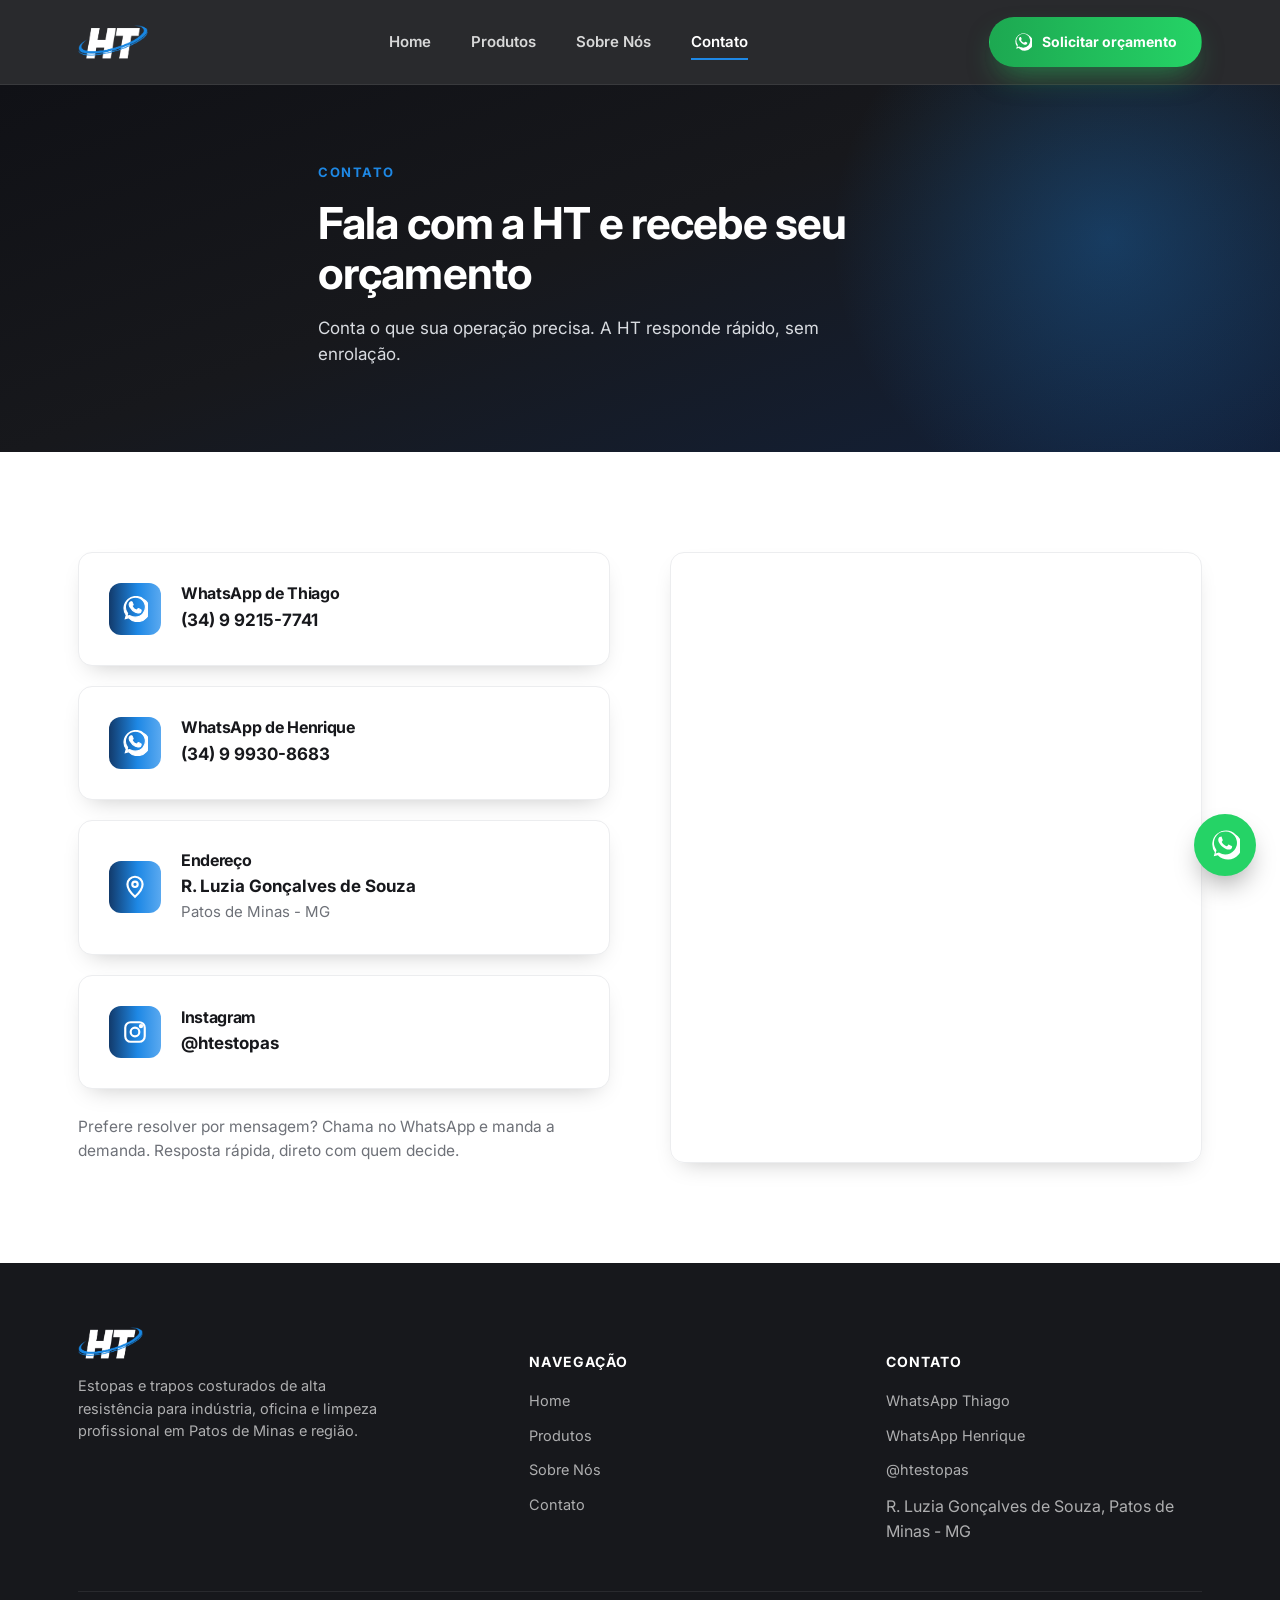
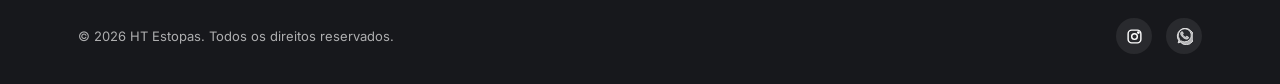
==== contato.html @ 219ec9e8 "Site inicial da HT Estopas Site institucional completo (Home, Produtos, Sobre Nos, Contato) com iden" ====
<!DOCTYPE html>
<html lang="pt-BR">
<head>
<meta charset="UTF-8">
<meta name="viewport" content="width=device-width, initial-scale=1.0">
<title>Contato | HT Estopas</title>
<meta name="description" content="Fala com a HT e recebe seu orçamento. WhatsApp direto com Thiago e Henrique, endereço em Patos de Minas e Instagram @htestopas.">
<link rel="icon" type="image/svg+xml" href="assets/img/logo.svg">
<link rel="preconnect" href="https://fonts.googleapis.com">
<link href="https://fonts.googleapis.com/css2?family=Inter:wght@400;500;600;700;800;900&display=swap" rel="stylesheet">
<link rel="stylesheet" href="assets/css/style.css">
</head>
<body>

<header class="site-header">
  <div class="container inner">
    <a href="index.html" class="brand"><img src="assets/img/logo-light.svg" alt="HT Estopas"></a>
    <nav class="nav-desktop">
      <a href="index.html">Home</a>
      <a href="produtos.html">Produtos</a>
      <a href="sobre.html">Sobre Nós</a>
      <a href="contato.html" class="active">Contato</a>
    </nav>
    <div class="header-actions">
      <a class="btn btn-primary" href="https://wa.me/5534992157741?text=Ol%C3%A1!%20Quero%20pedir%20um%20or%C3%A7amento." target="_blank" rel="noopener">
        <svg viewBox="0 0 24 24" fill="currentColor"><path d="M20.5 3.5A11 11 0 0 0 3.9 17.8L3 21l3.3-.9A11 11 0 1 0 20.5 3.5Zm-8.4 16a9.1 9.1 0 0 1-4.6-1.3l-.3-.2-2.7.7.7-2.6-.2-.3a9.2 9.2 0 1 1 7.1 3.7Zm5-6.9c-.3-.1-1.6-.8-1.8-.9s-.4-.1-.6.1-.7.9-.9 1-.3.2-.6.1a7.4 7.4 0 0 1-2.2-1.3 8.1 8.1 0 0 1-1.5-1.9c-.2-.3 0-.5.1-.6l.4-.5.2-.4a.5.5 0 0 0 0-.5c-.1-.1-.6-1.5-.8-2s-.4-.4-.6-.4h-.5a1 1 0 0 0-.7.3 3 3 0 0 0-1 2.3c0 1.3 1 2.6 1.1 2.8s2 3 4.7 4.2a15 15 0 0 0 1.6.6 3.8 3.8 0 0 0 1.7.1c.5-.1 1.6-.6 1.8-1.3s.2-1.2.2-1.3-.2-.2-.5-.3Z"/></svg>
        Solicitar orçamento
      </a>
      <button class="nav-toggle" aria-label="Abrir menu">
        <svg viewBox="0 0 24 24" fill="none" stroke="currentColor" stroke-width="2"><path d="M3 6h18M3 12h18M3 18h18"/></svg>
      </button>
    </div>
  </div>
  <nav class="nav-mobile">
    <a href="index.html">Home</a>
    <a href="produtos.html">Produtos</a>
    <a href="sobre.html">Sobre Nós</a>
    <a href="contato.html">Contato</a>
    <a class="btn btn-primary" href="https://wa.me/5534992157741" target="_blank" rel="noopener">Falar no WhatsApp</a>
  </nav>
</header>

<section class="page-hero">
  <div class="container inner">
    <span class="eyebrow">Contato</span>
    <h1>Fala com a HT e recebe seu orçamento</h1>
    <p>Conta o que sua operação precisa. A HT responde rápido, sem enrolação.</p>
  </div>
</section>

<section class="reveal">
  <div class="container contact-grid">
    <div>
      <a class="contact-card link" href="https://wa.me/5534992157741?text=Ol%C3%A1!%20Quero%20falar%20com%20o%20Thiago." target="_blank" rel="noopener">
        <div class="icon"><svg viewBox="0 0 24 24" fill="currentColor"><path d="M20.5 3.5A11 11 0 0 0 3.9 17.8L3 21l3.3-.9A11 11 0 1 0 20.5 3.5Zm-8.4 16a9.1 9.1 0 0 1-4.6-1.3l-.3-.2-2.7.7.7-2.6-.2-.3a9.2 9.2 0 1 1 7.1 3.7Zm5-6.9c-.3-.1-1.6-.8-1.8-.9s-.4-.1-.6.1-.7.9-.9 1-.3.2-.6.1a7.4 7.4 0 0 1-2.2-1.3 8.1 8.1 0 0 1-1.5-1.9c-.2-.3 0-.5.1-.6l.4-.5.2-.4a.5.5 0 0 0 0-.5c-.1-.1-.6-1.5-.8-2s-.4-.4-.6-.4h-.5a1 1 0 0 0-.7.3 3 3 0 0 0-1 2.3c0 1.3 1 2.6 1.1 2.8s2 3 4.7 4.2a15 15 0 0 0 1.6.6 3.8 3.8 0 0 0 1.7.1c.5-.1 1.6-.6 1.8-1.3s.2-1.2.2-1.3-.2-.2-.5-.3Z" fill="#fff"/></svg></div>
        <div>
          <h4>WhatsApp de Thiago</h4>
          <strong>(34) 9 9215-7741</strong>
        </div>
      </a>
      <a class="contact-card link" href="https://wa.me/5534999308683?text=Ol%C3%A1!%20Quero%20falar%20com%20o%20Henrique." target="_blank" rel="noopener">
        <div class="icon"><svg viewBox="0 0 24 24" fill="currentColor"><path d="M20.5 3.5A11 11 0 0 0 3.9 17.8L3 21l3.3-.9A11 11 0 1 0 20.5 3.5Zm-8.4 16a9.1 9.1 0 0 1-4.6-1.3l-.3-.2-2.7.7.7-2.6-.2-.3a9.2 9.2 0 1 1 7.1 3.7Zm5-6.9c-.3-.1-1.6-.8-1.8-.9s-.4-.1-.6.1-.7.9-.9 1-.3.2-.6.1a7.4 7.4 0 0 1-2.2-1.3 8.1 8.1 0 0 1-1.5-1.9c-.2-.3 0-.5.1-.6l.4-.5.2-.4a.5.5 0 0 0 0-.5c-.1-.1-.6-1.5-.8-2s-.4-.4-.6-.4h-.5a1 1 0 0 0-.7.3 3 3 0 0 0-1 2.3c0 1.3 1 2.6 1.1 2.8s2 3 4.7 4.2a15 15 0 0 0 1.6.6 3.8 3.8 0 0 0 1.7.1c.5-.1 1.6-.6 1.8-1.3s.2-1.2.2-1.3-.2-.2-.5-.3Z" fill="#fff"/></svg></div>
        <div>
          <h4>WhatsApp de Henrique</h4>
          <strong>(34) 9 9930-8683</strong>
        </div>
      </a>
      <div class="contact-card">
        <div class="icon"><svg viewBox="0 0 24 24" fill="none" stroke="currentColor" stroke-width="2"><path d="M12 21s-7-6.3-7-11.5A7 7 0 0 1 19 9.5C19 14.7 12 21 12 21Z"/><circle cx="12" cy="9.5" r="2.5"/></svg></div>
        <div>
          <h4>Endereço</h4>
          <strong>R. Luzia Gonçalves de Souza</strong>
          <span>Patos de Minas - MG</span>
        </div>
      </div>
      <a class="contact-card link" href="https://instagram.com/htestopas" target="_blank" rel="noopener">
        <div class="icon"><svg viewBox="0 0 24 24" fill="none" stroke="currentColor" stroke-width="2"><rect x="3" y="3" width="18" height="18" rx="5"/><circle cx="12" cy="12" r="4"/><circle cx="17.5" cy="6.5" r="1"/></svg></div>
        <div>
          <h4>Instagram</h4>
          <strong>@htestopas</strong>
        </div>
      </a>

      <p style="margin-top:26px;color:var(--chumbo);font-size:15.5px;">Prefere resolver por mensagem? Chama no WhatsApp e manda a demanda. Resposta rápida, direto com quem decide.</p>
    </div>

    <div class="map-wrap">
      <iframe
        src="https://www.google.com/maps?q=R.+Luzia+Gon%C3%A7alves+de+Souza,+Patos+de+Minas+-+MG&output=embed"
        loading="lazy"
        referrerpolicy="no-referrer-when-downgrade"
        title="Localização HT Estopas"></iframe>
    </div>
  </div>
</section>

<footer class="site-footer">
  <div class="container">
    <div class="footer-top">
      <div class="footer-brand">
        <img src="assets/img/logo-light.svg" alt="HT Estopas">
        <p>Estopas e trapos costurados de alta resistência para indústria, oficina e limpeza profissional em Patos de Minas e região.</p>
      </div>
      <div class="footer-col">
        <h5>Navegação</h5>
        <a href="index.html">Home</a>
        <a href="produtos.html">Produtos</a>
        <a href="sobre.html">Sobre Nós</a>
        <a href="contato.html">Contato</a>
      </div>
      <div class="footer-col">
        <h5>Contato</h5>
        <a href="https://wa.me/5534992157741" target="_blank" rel="noopener">WhatsApp Thiago</a>
        <a href="https://wa.me/5534999308683" target="_blank" rel="noopener">WhatsApp Henrique</a>
        <a href="https://instagram.com/htestopas" target="_blank" rel="noopener">@htestopas</a>
        <span>R. Luzia Gonçalves de Souza, Patos de Minas - MG</span>
      </div>
    </div>
    <div class="footer-bottom">
      <span>&copy; <span id="year"></span> HT Estopas. Todos os direitos reservados.</span>
      <div class="footer-social">
        <a href="https://instagram.com/htestopas" target="_blank" rel="noopener" aria-label="Instagram">
          <svg viewBox="0 0 24 24" fill="none" stroke="currentColor" stroke-width="2"><rect x="3" y="3" width="18" height="18" rx="5"/><circle cx="12" cy="12" r="4"/><circle cx="17.5" cy="6.5" r="1"/></svg>
        </a>
        <a href="https://wa.me/5534992157741" target="_blank" rel="noopener" aria-label="WhatsApp">
          <svg viewBox="0 0 24 24" fill="currentColor"><path d="M20.5 3.5A11 11 0 0 0 3.9 17.8L3 21l3.3-.9A11 11 0 1 0 20.5 3.5Zm-8.4 16a9.1 9.1 0 0 1-4.6-1.3l-.3-.2-2.7.7.7-2.6-.2-.3a9.2 9.2 0 1 1 7.1 3.7Zm5-6.9c-.3-.1-1.6-.8-1.8-.9s-.4-.1-.6.1-.7.9-.9 1-.3.2-.6.1a7.4 7.4 0 0 1-2.2-1.3 8.1 8.1 0 0 1-1.5-1.9c-.2-.3 0-.5.1-.6l.4-.5.2-.4a.5.5 0 0 0 0-.5c-.1-.1-.6-1.5-.8-2s-.4-.4-.6-.4h-.5a1 1 0 0 0-.7.3 3 3 0 0 0-1 2.3c0 1.3 1 2.6 1.1 2.8s2 3 4.7 4.2a15 15 0 0 0 1.6.6 3.8 3.8 0 0 0 1.7.1c.5-.1 1.6-.6 1.8-1.3s.2-1.2.2-1.3-.2-.2-.5-.3Z"/></svg>
        </a>
      </div>
    </div>
  </div>
</footer>

<a class="wa-float" href="https://wa.me/5534992157741?text=Ol%C3%A1!%20Quero%20solicitar%20um%20or%C3%A7amento." target="_blank" rel="noopener" aria-label="Falar no WhatsApp">
  <svg viewBox="0 0 24 24"><path d="M20.5 3.5A11 11 0 0 0 3.9 17.8L3 21l3.3-.9A11 11 0 1 0 20.5 3.5Zm-8.4 16a9.1 9.1 0 0 1-4.6-1.3l-.3-.2-2.7.7.7-2.6-.2-.3a9.2 9.2 0 1 1 7.1 3.7Zm5-6.9c-.3-.1-1.6-.8-1.8-.9s-.4-.1-.6.1-.7.9-.9 1-.3.2-.6.1a7.4 7.4 0 0 1-2.2-1.3 8.1 8.1 0 0 1-1.5-1.9c-.2-.3 0-.5.1-.6l.4-.5.2-.4a.5.5 0 0 0 0-.5c-.1-.1-.6-1.5-.8-2s-.4-.4-.6-.4h-.5a1 1 0 0 0-.7.3 3 3 0 0 0-1 2.3c0 1.3 1 2.6 1.1 2.8s2 3 4.7 4.2a15 15 0 0 0 1.6.6 3.8 3.8 0 0 0 1.7.1c.5-.1 1.6-.6 1.8-1.3s.2-1.2.2-1.3-.2-.2-.5-.3Z"/></svg>
</a>

<script src="assets/js/main.js"></script>
<script>document.getElementById("year").textContent = new Date().getFullYear();</script>
</body>
</html>
---- assets/css/style.css ----
/* ===== HT Estopas: Design System ===== */
:root {
  --azul-ht: #1E88E5;
  --azul-profundo: #123A6B;
  --azul-claro: #5AA9F0;
  --grafite: #17181C;
  --grafite-2: #1F2127;
  --grafite-3: #2A2D35;
  --chumbo: #6E7178;
  --gelo: #D9DCE1;
  --branco: #FFFFFF;

  --gradient-swoosh: linear-gradient(90deg, var(--azul-profundo) 0%, var(--azul-ht) 55%, var(--azul-claro) 100%);
  --gradient-dark: linear-gradient(160deg, #101116 0%, #17181C 45%, #12213b 100%);

  --font: "Inter", "Segoe UI", Arial, Helvetica, sans-serif;

  --container: 1180px;
  --radius: 14px;
  --shadow-lg: 0 30px 60px -20px rgba(0,0,0,.45);
  --shadow-sm: 0 10px 24px -12px rgba(0,0,0,.25);
}

* { box-sizing: border-box; }

/* Evita que colunas de grid forcem overflow horizontal em telas estreitas */
.grid-4 > *, .grid-3 > *, .people-grid > *, .values-strip > *,
.contact-grid > *, .footer-top > *, .about-teaser > *,
.attr-row > *, .product-line > *, .product-gallery, .product-gallery > * {
  min-width: 0;
}
html { scroll-behavior: smooth; }
body {
  margin: 0;
  font-family: var(--font);
  color: var(--grafite);
  background: var(--branco);
  -webkit-font-smoothing: antialiased;
  line-height: 1.55;
  overflow-x: hidden;
}
img { max-width: 100%; display: block; }
a { color: inherit; text-decoration: none; }
ul { list-style: none; margin: 0; padding: 0; }
h1, h2, h3, h4 { margin: 0; line-height: 1.15; letter-spacing: -0.02em; }
p { margin: 0; }

.container {
  max-width: var(--container);
  margin: 0 auto;
  padding: 0 28px;
}

.eyebrow {
  display: inline-flex;
  align-items: center;
  gap: 8px;
  font-size: 13px;
  font-weight: 700;
  letter-spacing: .12em;
  text-transform: uppercase;
  color: var(--azul-ht);
}
/* ===== Buttons ===== */
.btn {
  display: inline-flex;
  align-items: center;
  gap: 10px;
  padding: 16px 30px;
  border-radius: 999px;
  font-weight: 700;
  font-size: 15px;
  border: 1px solid transparent;
  cursor: pointer;
  transition: transform .25s ease, box-shadow .25s ease, background .25s ease, color .25s ease, border-color .25s ease;
  white-space: nowrap;
}
.btn-primary {
  background: linear-gradient(90deg, #1DA851 0%, #25D366 100%);
  color: #fff;
  box-shadow: 0 14px 30px -10px rgba(37,211,102,.55);
}
.btn-primary:hover { transform: translateY(-2px); box-shadow: 0 18px 36px -10px rgba(37,211,102,.65); }
.btn-ghost {
  background: transparent;
  color: var(--branco);
  border-color: rgba(255,255,255,.35);
}
.btn-ghost:hover { border-color: #fff; background: rgba(255,255,255,.08); }
.btn-dark {
  background: var(--grafite);
  color: #fff;
}
.btn-dark:hover { transform: translateY(-2px); background: #000; }
.btn svg { width: 18px; height: 18px; flex: none; }

/* ===== Header ===== */
.site-header {
  position: sticky;
  top: 0;
  z-index: 100;
  background: rgba(23,24,28,.92);
  backdrop-filter: blur(10px);
  border-bottom: 1px solid rgba(255,255,255,.08);
}
.site-header .inner {
  display: flex;
  align-items: center;
  justify-content: space-between;
  height: 84px;
}
.brand { display: flex; align-items: center; gap: 10px; }
.brand img { height: 34px; width: auto; }
.brand span { display:none; }

.nav-desktop { display: flex; align-items: center; gap: 40px; }
.nav-desktop a {
  color: rgba(255,255,255,.82);
  font-weight: 600;
  font-size: 15px;
  position: relative;
  padding: 6px 0;
}
.nav-desktop a::after {
  content: "";
  position: absolute;
  left: 0; bottom: 0;
  width: 0%; height: 2px;
  background: var(--azul-ht);
  transition: width .25s ease;
}
.nav-desktop a:hover::after,
.nav-desktop a.active::after { width: 100%; }
.nav-desktop a.active { color: #fff; }

.header-actions { display: flex; align-items: center; gap: 18px; }
.header-actions .btn-primary { padding: 13px 24px; font-size: 14px; }

.nav-toggle {
  display: none;
  background: none;
  border: none;
  color: #fff;
  cursor: pointer;
  padding: 6px;
}
.nav-toggle svg { width: 28px; height: 28px; }

.nav-mobile {
  display: none;
  flex-direction: column;
  background: var(--grafite);
  border-top: 1px solid rgba(255,255,255,.08);
  padding: 10px 28px 26px;
}
.nav-mobile.open { display: flex; }
.nav-mobile a {
  color: rgba(255,255,255,.85);
  font-weight: 600;
  padding: 14px 0;
  border-bottom: 1px solid rgba(255,255,255,.07);
}
.nav-mobile .btn { margin-top: 16px; justify-content: center; }

/* ===== Hero ===== */
.hero {
  position: relative;
  background: var(--gradient-dark);
  color: #fff;
  overflow: hidden;
  padding: 150px 0;
  min-height: 640px;
  display: flex;
  align-items: center;
}
.hero-bg {
  position: absolute;
  top: 0;
  right: 0;
  bottom: 0;
  width: 74%;
  height: 100%;
  object-fit: cover;
  object-position: center;
  z-index: 0;
  -webkit-mask-image: linear-gradient(90deg, transparent 0%, #000 12%);
  mask-image: linear-gradient(90deg, transparent 0%, #000 12%);
}
.hero::before {
  content: "";
  position: absolute;
  inset: -20% -10% auto auto;
  width: 900px;
  height: 900px;
  background: radial-gradient(circle, rgba(30,136,229,.35), transparent 60%);
  pointer-events: none;
  z-index: 1;
}
.hero .container {
  max-width: none;
  margin: 0;
  padding-left: clamp(28px, 6vw, 96px);
  padding-right: 28px;
}
.hero .inner {
  position: relative;
  z-index: 2;
  max-width: 520px;
}
.hero h1 {
  font-size: clamp(26px, 2.6vw, 34px);
  font-weight: 800;
  margin: 18px 0 20px;
  text-shadow: 0 4px 24px rgba(0,0,0,.35);
}
.hero .lead {
  font-size: 18px;
  color: var(--gelo);
  max-width: 460px;
  margin-bottom: 38px;
}
.hero .actions { display: flex; gap: 16px; flex-wrap: wrap; }

/* ===== Sections ===== */
section { padding: 100px 0; }
.section-alt { background: #F5F6F8; }
.section-dark { background: var(--grafite); color: #fff; }
.section-blue {
  position: relative;
  background: linear-gradient(135deg, var(--azul-profundo) 0%, var(--azul-ht) 100%);
  color: #fff;
  overflow: hidden;
}
.section-blue::before {
  content: "";
  position: absolute;
  inset: -15% -10% auto auto;
  width: 700px;
  height: 700px;
  background: radial-gradient(circle, rgba(255,255,255,.12), transparent 65%);
  pointer-events: none;
}
.section-blue .section-head,
.section-blue .container { position: relative; z-index: 1; }
.section-blue .eyebrow { color: var(--azul-claro); }
.section-blue .section-head h2 { color: #fff; }
.section-blue .section-head p { color: rgba(255,255,255,.75); }
.section-blue .feature-card {
  background: #fff;
  border-color: transparent;
  box-shadow: 0 20px 40px -16px rgba(9,30,66,.45);
}
.section-blue .feature-card:hover { box-shadow: 0 26px 48px -16px rgba(9,30,66,.55); }
.section-blue .value-item { border-left-color: var(--azul-claro); }
.section-blue .value-item h4 { color: #fff; }
.section-blue .value-item p { color: rgba(255,255,255,.75); }

.section-head {
  max-width: 640px;
  margin: 0 0 56px;
}
.section-head.center { margin-inline: auto; text-align: center; }
.section-head h2 {
  font-size: clamp(28px, 3.4vw, 40px);
  margin-top: 14px;
}
.section-head p {
  margin-top: 16px;
  font-size: 17px;
  color: var(--chumbo);
}
.section-dark .section-head p { color: rgba(255,255,255,.7); }

/* Problem / stat band */
.problem-top {
  display: grid;
  grid-template-columns: 340px 1fr;
  gap: 48px;
  align-items: center;
}
.problem-image-small {
  width: 100%;
  border-radius: var(--radius);
  box-shadow: var(--shadow-sm);
  border: 1px solid #ECEDEF;
}
.problem-copy {
  max-width: 560px;
}
.problem-copy p { color: var(--chumbo); font-size: 17px; margin-top: 18px; }
.problem-copy p + p { margin-top: 14px; }

.stat-row {
  display: flex;
  flex-wrap: wrap;
  gap: 36px;
  margin-top: 56px;
  padding-top: 44px;
  border-top: 1px solid #ECEDEF;
}
.stat-item { flex: 1 1 220px; }
.stat-num {
  font-size: 25px;
  font-weight: 800;
  background: var(--gradient-swoosh);
  -webkit-background-clip: text;
  background-clip: text;
  color: transparent;
}
.stat-label { font-size: 14px; color: var(--chumbo); margin-top: 6px; }

/* Feature / diferenciais grid */
.grid-4 {
  display: grid;
  grid-template-columns: repeat(4, 1fr);
  gap: 24px;
}
.grid-3 {
  display: grid;
  grid-template-columns: repeat(3, 1fr);
  gap: 24px;
}
.feature-card {
  background: var(--branco);
  border: 1px solid #ECEDEF;
  border-radius: var(--radius);
  padding: 30px 26px;
  transition: transform .25s ease, box-shadow .25s ease, border-color .25s ease;
}
.feature-card:hover {
  transform: translateY(-6px);
  box-shadow: var(--shadow-sm);
  border-color: rgba(30,136,229,.3);
}
.feature-icon {
  width: 52px; height: 52px;
  border-radius: 12px;
  background: var(--gradient-swoosh);
  display: flex; align-items: center; justify-content: center;
  margin-bottom: 18px;
}
.feature-icon svg { width: 26px; height: 26px; stroke: #fff; }
.feature-card h3 { font-size: 18px; margin-bottom: 8px; }
.feature-card p { font-size: 15px; color: var(--chumbo); }

.section-dark .feature-card {
  background: var(--grafite-2);
  border-color: rgba(255,255,255,.08);
}
.section-dark .feature-card p { color: rgba(255,255,255,.65); }

/* Segmentos */
.segmentos-list {
  display: grid;
  grid-template-columns: repeat(auto-fill, minmax(260px, 1fr));
  gap: 14px;
  margin-top: 30px;
}
.segmento-chip {
  display: flex;
  align-items: center;
  gap: 10px;
  padding: 14px 22px;
  border-radius: 999px;
  background: var(--branco);
  border: 1px solid #E4E6EA;
  font-weight: 600;
  font-size: 15px;
  box-shadow: var(--shadow-sm);
}
.segmento-chip .dot { flex: none; }
.segmento-chip .dot {
  width: 8px; height: 8px; border-radius: 50%;
  background: var(--gradient-swoosh);
}

.section-divider {
  display: block;
  height: 3px;
  width: 100%;
  border-radius: 3px;
  background: var(--gradient-swoosh);
  opacity: .6;
}

/* Marquee ticker */
.marquee-wrap {
  position: relative;
  z-index: 3;
  width: 112%;
  left: -6%;
  margin: -24px 0 0;
  transform: rotate(-1.6deg);
  background: linear-gradient(90deg, var(--azul-profundo) 0%, var(--azul-ht) 55%, var(--azul-profundo) 100%);
  box-shadow: 0 10px 30px -8px rgba(9,30,66,.5);
  overflow: hidden;
  padding: 15px 0;
}
.marquee-track {
  display: flex;
  align-items: center;
  width: max-content;
  gap: 28px;
  animation: marquee-scroll 28s linear infinite;
}
.marquee-item {
  font-weight: 800;
  text-transform: uppercase;
  letter-spacing: .04em;
  font-size: 14px;
  color: #fff;
  white-space: nowrap;
}
.marquee-sep {
  color: var(--azul-claro);
  font-size: 14px;
}
@keyframes marquee-scroll {
  from { transform: translateX(0); }
  to { transform: translateX(-50%); }
}
@media (prefers-reduced-motion: reduce) {
  .marquee-track { animation: none; }
}

/* Sobre teaser */
.about-teaser {
  display: grid;
  grid-template-columns: 1fr 1fr;
  gap: 60px;
  align-items: center;
}
.about-teaser img {
  border-radius: var(--radius);
  box-shadow: var(--shadow-lg);
}

/* CTA band */
.cta-band {
  background: var(--gradient-dark);
  color: #fff;
  border-radius: 24px;
  padding: 64px 56px;
  display: flex;
  align-items: center;
  justify-content: space-between;
  gap: 40px;
  flex-wrap: wrap;
  position: relative;
  overflow: hidden;
}
.cta-band::before {
  content: "";
  position: absolute;
  right: -80px; top: -80px;
  width: 380px; height: 380px;
  background: radial-gradient(circle, rgba(30,136,229,.4), transparent 65%);
}
.cta-band h2 { font-size: clamp(24px, 3vw, 32px); position: relative; z-index: 1; max-width: 520px; }
.cta-band .btn { position: relative; z-index: 1; }

/* Produtos page */
.product-line {
  display: grid;
  grid-template-columns: .9fr 1.1fr;
  gap: 56px;
  align-items: center;
  padding: 70px 0;
  border-bottom: 1px solid #ECEDEF;
}
.product-line:last-child { border-bottom: none; }
.product-line.reverse { grid-template-columns: 1.1fr .9fr; }
.product-line.reverse .product-gallery { order: 2; }
.product-line.reverse .product-copy { order: 1; }

.product-gallery {
  display: grid;
  grid-template-columns: repeat(3, 1fr);
  gap: 14px;
}
.product-gallery img {
  border-radius: 12px;
  box-shadow: var(--shadow-sm);
  aspect-ratio: 1/1;
  object-fit: contain;
  background: #fff;
  border: 1px solid #ECEDEF;
  padding: 10px;
}
.product-gallery a.item { display:block; }

.product-copy h3 { font-size: 28px; margin-bottom: 14px; }
.product-copy p { color: var(--chumbo); font-size: 16px; margin-bottom: 20px; }
.product-copy .tags { display:flex; flex-wrap: wrap; gap: 10px; margin-bottom: 26px; }
.product-copy .tag {
  background: #F0F4FA; color: var(--azul-profundo);
  font-size: 13px; font-weight: 700;
  padding: 8px 14px; border-radius: 999px;
}

.attr-row {
  display: grid;
  grid-template-columns: repeat(4, 1fr);
  gap: 20px;
  margin-top: 20px;
}
.attr-item {
  text-align: center;
  padding: 26px 16px;
  background: var(--branco);
  border-radius: var(--radius);
  border: 1px solid #ECEDEF;
}
.attr-item svg { width: 30px; height: 30px; stroke: var(--azul-ht); margin: 0 auto 12px; }
.attr-item span { font-weight: 700; font-size: 14.5px; display:block; }

/* Sobre page */
.people-grid {
  display: grid;
  grid-template-columns: repeat(2, 1fr);
  gap: 28px;
  margin-top: 40px;
}
.people-card {
  background: var(--branco);
  border: 1px solid #ECEDEF;
  border-radius: var(--radius);
  padding: 34px 28px;
  display: flex;
  gap: 20px;
  align-items: flex-start;
}
.avatar {
  width: 58px; height: 58px;
  border-radius: 50%;
  background: var(--gradient-swoosh);
  color: #fff;
  display: flex; align-items:center; justify-content:center;
  font-weight: 800; font-size: 20px;
  flex: none;
}
.people-card h4 { font-size: 18px; margin-bottom: 4px; }
.people-card p { color: var(--chumbo); font-size: 14.5px; }
.people-card a { color: var(--azul-ht); font-weight: 700; font-size: 14.5px; }

.values-strip {
  display: grid;
  grid-template-columns: repeat(3, 1fr);
  gap: 24px;
  margin-top: 40px;
}
.value-item { padding-left: 20px; border-left: 3px solid var(--azul-ht); }
.value-item h4 { font-size: 17px; margin-bottom: 8px; }
.value-item p { color: var(--chumbo); font-size: 15px; }

/* Contato page */
.contact-grid {
  display: grid;
  grid-template-columns: 1fr 1fr;
  gap: 60px;
  align-items: start;
}
.contact-card {
  background: var(--branco);
  border: 1px solid #ECEDEF;
  border-radius: var(--radius);
  padding: 30px;
  display: flex;
  gap: 20px;
  align-items: center;
  box-shadow: var(--shadow-sm);
  margin-bottom: 20px;
  transition: transform .2s ease, box-shadow .2s ease;
}
.contact-card.link:hover { transform: translateY(-4px); box-shadow: var(--shadow-lg); }
.contact-card .icon {
  width: 52px; height: 52px; border-radius: 12px;
  background: var(--gradient-swoosh);
  display: flex; align-items:center; justify-content:center;
  flex: none;
}
.contact-card .icon svg { width: 26px; height: 26px; stroke: #fff; }
.contact-card h4 { font-size: 16px; margin-bottom: 4px; }
.contact-card p, .contact-card span { color: var(--chumbo); font-size: 15px; }
.contact-card strong { display:block; font-size: 17px; color: var(--grafite); }

.map-wrap {
  border-radius: var(--radius);
  overflow: hidden;
  border: 1px solid #ECEDEF;
  box-shadow: var(--shadow-sm);
  height: 100%;
  min-height: 420px;
}
.map-wrap iframe { width: 100%; height: 100%; min-height: 420px; border: 0; display:block; }

/* Floating WhatsApp */
.wa-float {
  position: fixed;
  right: 24px;
  bottom: 24px;
  z-index: 200;
  width: 62px; height: 62px;
  border-radius: 50%;
  background: #25D366;
  display: flex; align-items:center; justify-content:center;
  box-shadow: 0 14px 28px -8px rgba(0,0,0,.4);
  transition: transform .25s ease;
}
.wa-float:hover { transform: scale(1.08); }
.wa-float svg { width: 30px; height: 30px; fill: #fff; }

/* Footer */
.site-footer {
  background: var(--grafite);
  color: rgba(255,255,255,.65);
  padding: 64px 0 30px;
}
.footer-top {
  display: grid;
  grid-template-columns: 1.3fr 1fr 1fr;
  gap: 40px;
  padding-bottom: 48px;
  border-bottom: 1px solid rgba(255,255,255,.08);
}
.footer-brand img { height: 32px; margin-bottom: 16px; }
.footer-brand p { font-size: 14.5px; max-width: 300px; }
.footer-col h5 {
  color: #fff; font-size: 14px; text-transform: uppercase;
  letter-spacing: .08em; margin-bottom: 18px;
}
.footer-col a, .footer-col li { display:block; font-size: 14.5px; margin-bottom: 12px; }
.footer-col a:hover { color: #fff; }
.footer-bottom {
  display:flex; justify-content: space-between; align-items:center;
  padding-top: 26px; font-size: 13px; flex-wrap: wrap; gap: 10px;
}
.footer-social { display:flex; gap: 14px; }
.footer-social a {
  width: 36px; height: 36px; border-radius: 50%;
  background: rgba(255,255,255,.08);
  display:flex; align-items:center; justify-content:center;
}
.footer-social a:hover { background: var(--azul-ht); }
.footer-social svg { width: 17px; height: 17px; stroke: #fff; }

/* Breadcrumb / page hero (inner pages) */
.page-hero {
  background: var(--gradient-dark);
  color: #fff;
  padding: 74px 0 84px;
  position: relative;
  overflow: hidden;
}
.page-hero::before {
  content: "";
  position: absolute;
  right: -10%;
  top: -40%;
  width: 600px; height: 600px;
  background: radial-gradient(circle, rgba(30,136,229,.3), transparent 65%);
}
.page-hero .inner { position: relative; z-index: 1; max-width: 700px; }
.page-hero h1 { font-size: clamp(30px, 4.2vw, 44px); margin-top: 14px; }
.page-hero p { color: var(--gelo); font-size: 17px; margin-top: 16px; max-width: 560px; }

/* Reveal animation */
.reveal { opacity: 0; transform: translateY(24px); transition: opacity .7s ease, transform .7s ease; }
.reveal.in { opacity: 1; transform: translateY(0); }

/* ===== Responsive ===== */
@media (max-width: 980px) {
  .nav-desktop, .header-actions .btn-primary { display: none; }
  .nav-toggle { display: inline-flex; }
  .about-teaser, .contact-grid { grid-template-columns: 1fr; }
  .problem-top { grid-template-columns: 1fr; gap: 28px; }
  .problem-image-small { max-width: 320px; }
  .problem-copy { max-width: 100%; }
  .grid-4 { grid-template-columns: repeat(2, 1fr); }
  .grid-3 { grid-template-columns: 1fr; }
  .segmentos-list { grid-template-columns: repeat(auto-fill, minmax(220px, 1fr)); }
  .product-line, .product-line.reverse { grid-template-columns: 1fr; }
  .product-line.reverse .product-gallery,
  .product-line.reverse .product-copy { order: initial; }
  .attr-row { grid-template-columns: repeat(2, 1fr); }
  .people-grid, .values-strip { grid-template-columns: 1fr; }
  .footer-top { grid-template-columns: 1fr; }
  .hero-bg { width: 78%; -webkit-mask-image: linear-gradient(90deg, transparent 0%, #000 18%); mask-image: linear-gradient(90deg, transparent 0%, #000 18%); }
  .hero .inner { max-width: 400px; }
  .hero .container { padding-left: clamp(24px, 5vw, 60px); }
  .cta-band { padding: 44px 30px; }
}
@media (max-width: 560px) {
  section { padding: 70px 0; }
  .hero { padding: 90px 0 100px; min-height: 560px; }
  .hero-bg { width: 100%; opacity: .3; -webkit-mask-image: linear-gradient(180deg, transparent 0%, #000 45%); mask-image: linear-gradient(180deg, transparent 0%, #000 45%); }
  .hero .inner { max-width: 100%; }
  .btn { padding: 14px 22px; font-size: 14px; }
  .product-gallery { grid-template-columns: repeat(2, 1fr); }
  .segmentos-list { grid-template-columns: 1fr; }
  .stat-num { font-size: 21px; }
  .stat-row { gap: 26px; margin-top: 40px; padding-top: 32px; }
  .problem-image-small { max-width: 220px; }
}
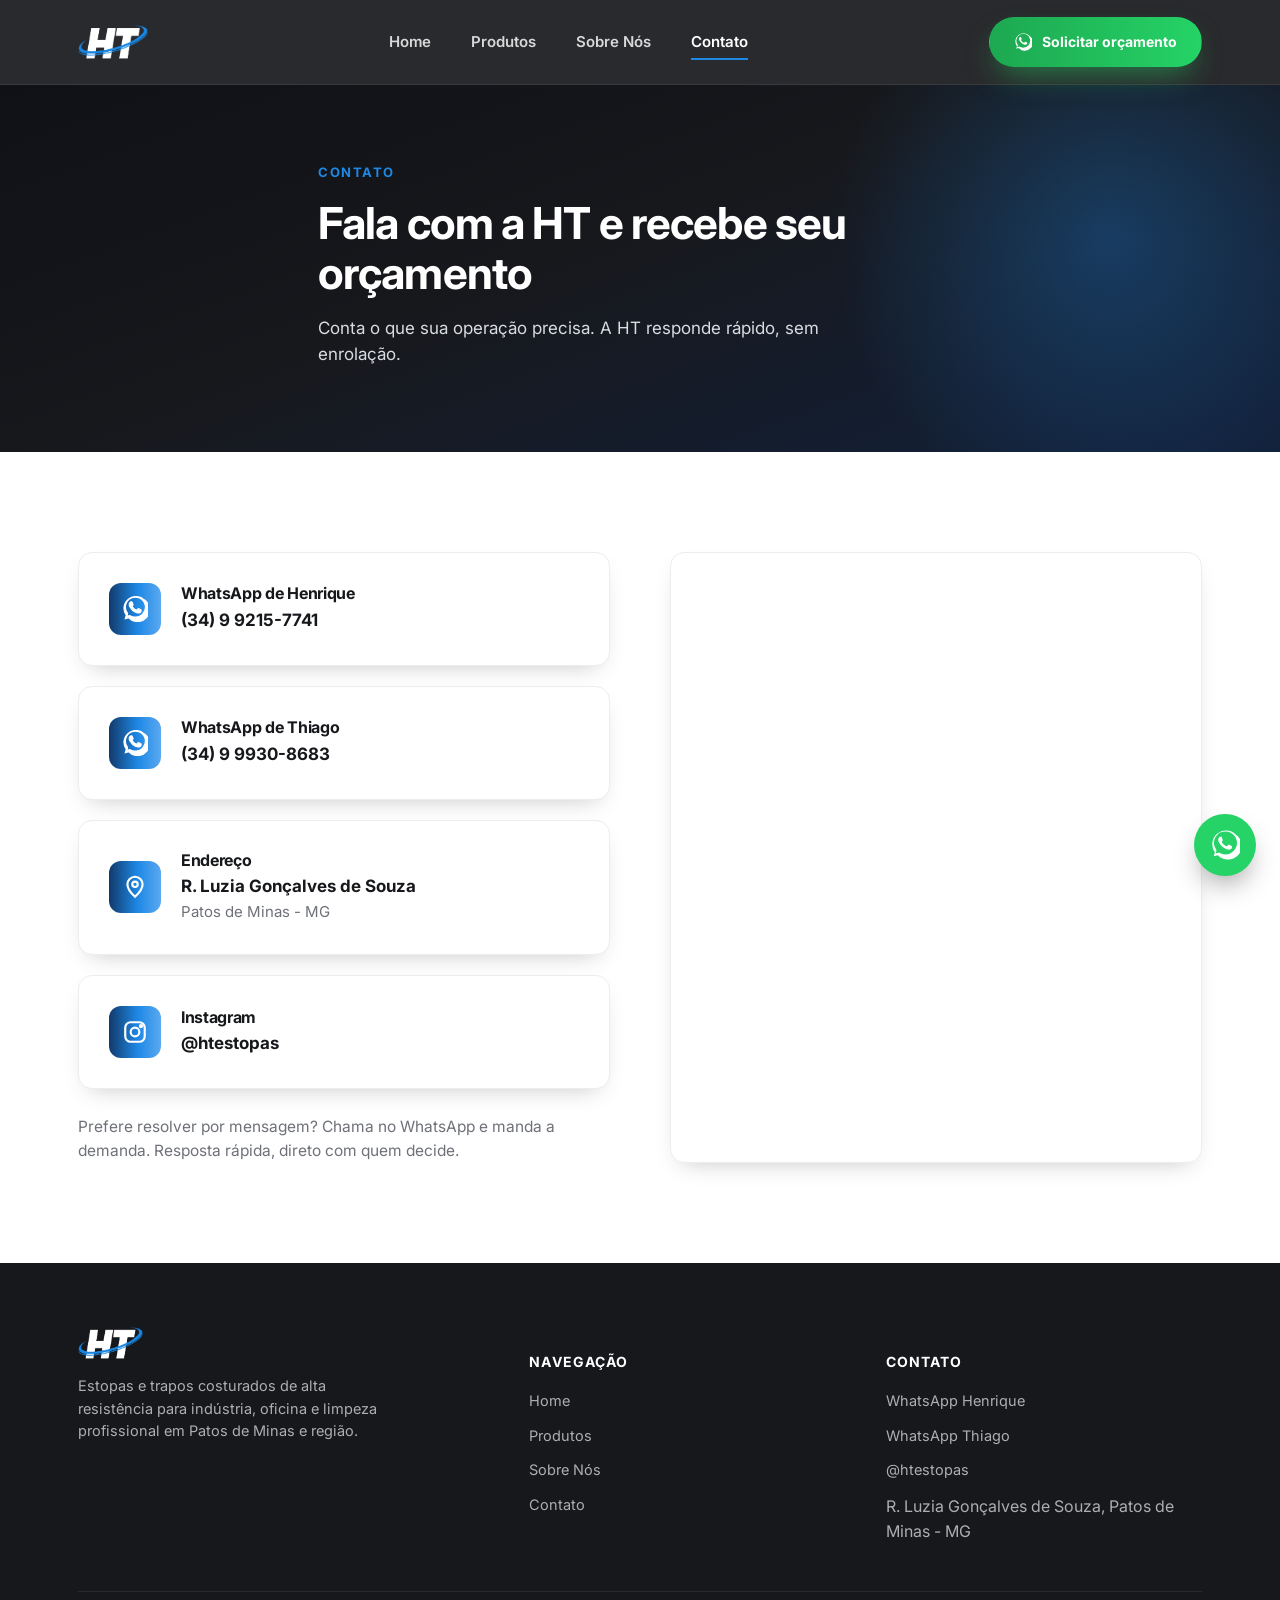
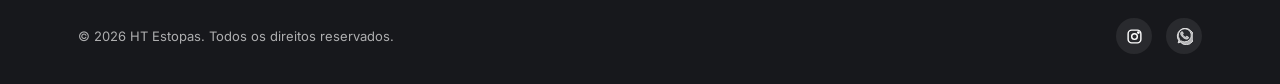
==== commit 68155333: "Corrige nomes trocados nos contatos de WhatsApp Henrique e Thiago estavam com os numeros invertidos " ====
--- a/contato.html
+++ b/contato.html
@@ -51,17 +51,17 @@
 <section class="reveal">
   <div class="container contact-grid">
     <div>
-      <a class="contact-card link" href="https://wa.me/5534992157741?text=Ol%C3%A1!%20Quero%20falar%20com%20o%20Thiago." target="_blank" rel="noopener">
+      <a class="contact-card link" href="https://wa.me/5534992157741?text=Ol%C3%A1!%20Quero%20falar%20com%20o%20Henrique." target="_blank" rel="noopener">
+        <div class="icon"><svg viewBox="0 0 24 24" fill="currentColor"><path d="M20.5 3.5A11 11 0 0 0 3.9 17.8L3 21l3.3-.9A11 11 0 1 0 20.5 3.5Zm-8.4 16a9.1 9.1 0 0 1-4.6-1.3l-.3-.2-2.7.7.7-2.6-.2-.3a9.2 9.2 0 1 1 7.1 3.7Zm5-6.9c-.3-.1-1.6-.8-1.8-.9s-.4-.1-.6.1-.7.9-.9 1-.3.2-.6.1a7.4 7.4 0 0 1-2.2-1.3 8.1 8.1 0 0 1-1.5-1.9c-.2-.3 0-.5.1-.6l.4-.5.2-.4a.5.5 0 0 0 0-.5c-.1-.1-.6-1.5-.8-2s-.4-.4-.6-.4h-.5a1 1 0 0 0-.7.3 3 3 0 0 0-1 2.3c0 1.3 1 2.6 1.1 2.8s2 3 4.7 4.2a15 15 0 0 0 1.6.6 3.8 3.8 0 0 0 1.7.1c.5-.1 1.6-.6 1.8-1.3s.2-1.2.2-1.3-.2-.2-.5-.3Z" fill="#fff"/></svg></div>
+        <div>
+          <h4>WhatsApp de Henrique</h4>
+          <strong>(34) 9 9215-7741</strong>
+        </div>
+      </a>
+      <a class="contact-card link" href="https://wa.me/5534999308683?text=Ol%C3%A1!%20Quero%20falar%20com%20o%20Thiago." target="_blank" rel="noopener">
         <div class="icon"><svg viewBox="0 0 24 24" fill="currentColor"><path d="M20.5 3.5A11 11 0 0 0 3.9 17.8L3 21l3.3-.9A11 11 0 1 0 20.5 3.5Zm-8.4 16a9.1 9.1 0 0 1-4.6-1.3l-.3-.2-2.7.7.7-2.6-.2-.3a9.2 9.2 0 1 1 7.1 3.7Zm5-6.9c-.3-.1-1.6-.8-1.8-.9s-.4-.1-.6.1-.7.9-.9 1-.3.2-.6.1a7.4 7.4 0 0 1-2.2-1.3 8.1 8.1 0 0 1-1.5-1.9c-.2-.3 0-.5.1-.6l.4-.5.2-.4a.5.5 0 0 0 0-.5c-.1-.1-.6-1.5-.8-2s-.4-.4-.6-.4h-.5a1 1 0 0 0-.7.3 3 3 0 0 0-1 2.3c0 1.3 1 2.6 1.1 2.8s2 3 4.7 4.2a15 15 0 0 0 1.6.6 3.8 3.8 0 0 0 1.7.1c.5-.1 1.6-.6 1.8-1.3s.2-1.2.2-1.3-.2-.2-.5-.3Z" fill="#fff"/></svg></div>
         <div>
           <h4>WhatsApp de Thiago</h4>
-          <strong>(34) 9 9215-7741</strong>
-        </div>
-      </a>
-      <a class="contact-card link" href="https://wa.me/5534999308683?text=Ol%C3%A1!%20Quero%20falar%20com%20o%20Henrique." target="_blank" rel="noopener">
-        <div class="icon"><svg viewBox="0 0 24 24" fill="currentColor"><path d="M20.5 3.5A11 11 0 0 0 3.9 17.8L3 21l3.3-.9A11 11 0 1 0 20.5 3.5Zm-8.4 16a9.1 9.1 0 0 1-4.6-1.3l-.3-.2-2.7.7.7-2.6-.2-.3a9.2 9.2 0 1 1 7.1 3.7Zm5-6.9c-.3-.1-1.6-.8-1.8-.9s-.4-.1-.6.1-.7.9-.9 1-.3.2-.6.1a7.4 7.4 0 0 1-2.2-1.3 8.1 8.1 0 0 1-1.5-1.9c-.2-.3 0-.5.1-.6l.4-.5.2-.4a.5.5 0 0 0 0-.5c-.1-.1-.6-1.5-.8-2s-.4-.4-.6-.4h-.5a1 1 0 0 0-.7.3 3 3 0 0 0-1 2.3c0 1.3 1 2.6 1.1 2.8s2 3 4.7 4.2a15 15 0 0 0 1.6.6 3.8 3.8 0 0 0 1.7.1c.5-.1 1.6-.6 1.8-1.3s.2-1.2.2-1.3-.2-.2-.5-.3Z" fill="#fff"/></svg></div>
-        <div>
-          <h4>WhatsApp de Henrique</h4>
           <strong>(34) 9 9930-8683</strong>
         </div>
       </a>
@@ -110,8 +110,8 @@
       </div>
       <div class="footer-col">
         <h5>Contato</h5>
-        <a href="https://wa.me/5534992157741" target="_blank" rel="noopener">WhatsApp Thiago</a>
-        <a href="https://wa.me/5534999308683" target="_blank" rel="noopener">WhatsApp Henrique</a>
+        <a href="https://wa.me/5534992157741" target="_blank" rel="noopener">WhatsApp Henrique</a>
+        <a href="https://wa.me/5534999308683" target="_blank" rel="noopener">WhatsApp Thiago</a>
         <a href="https://instagram.com/htestopas" target="_blank" rel="noopener">@htestopas</a>
         <span>R. Luzia Gonçalves de Souza, Patos de Minas - MG</span>
       </div>
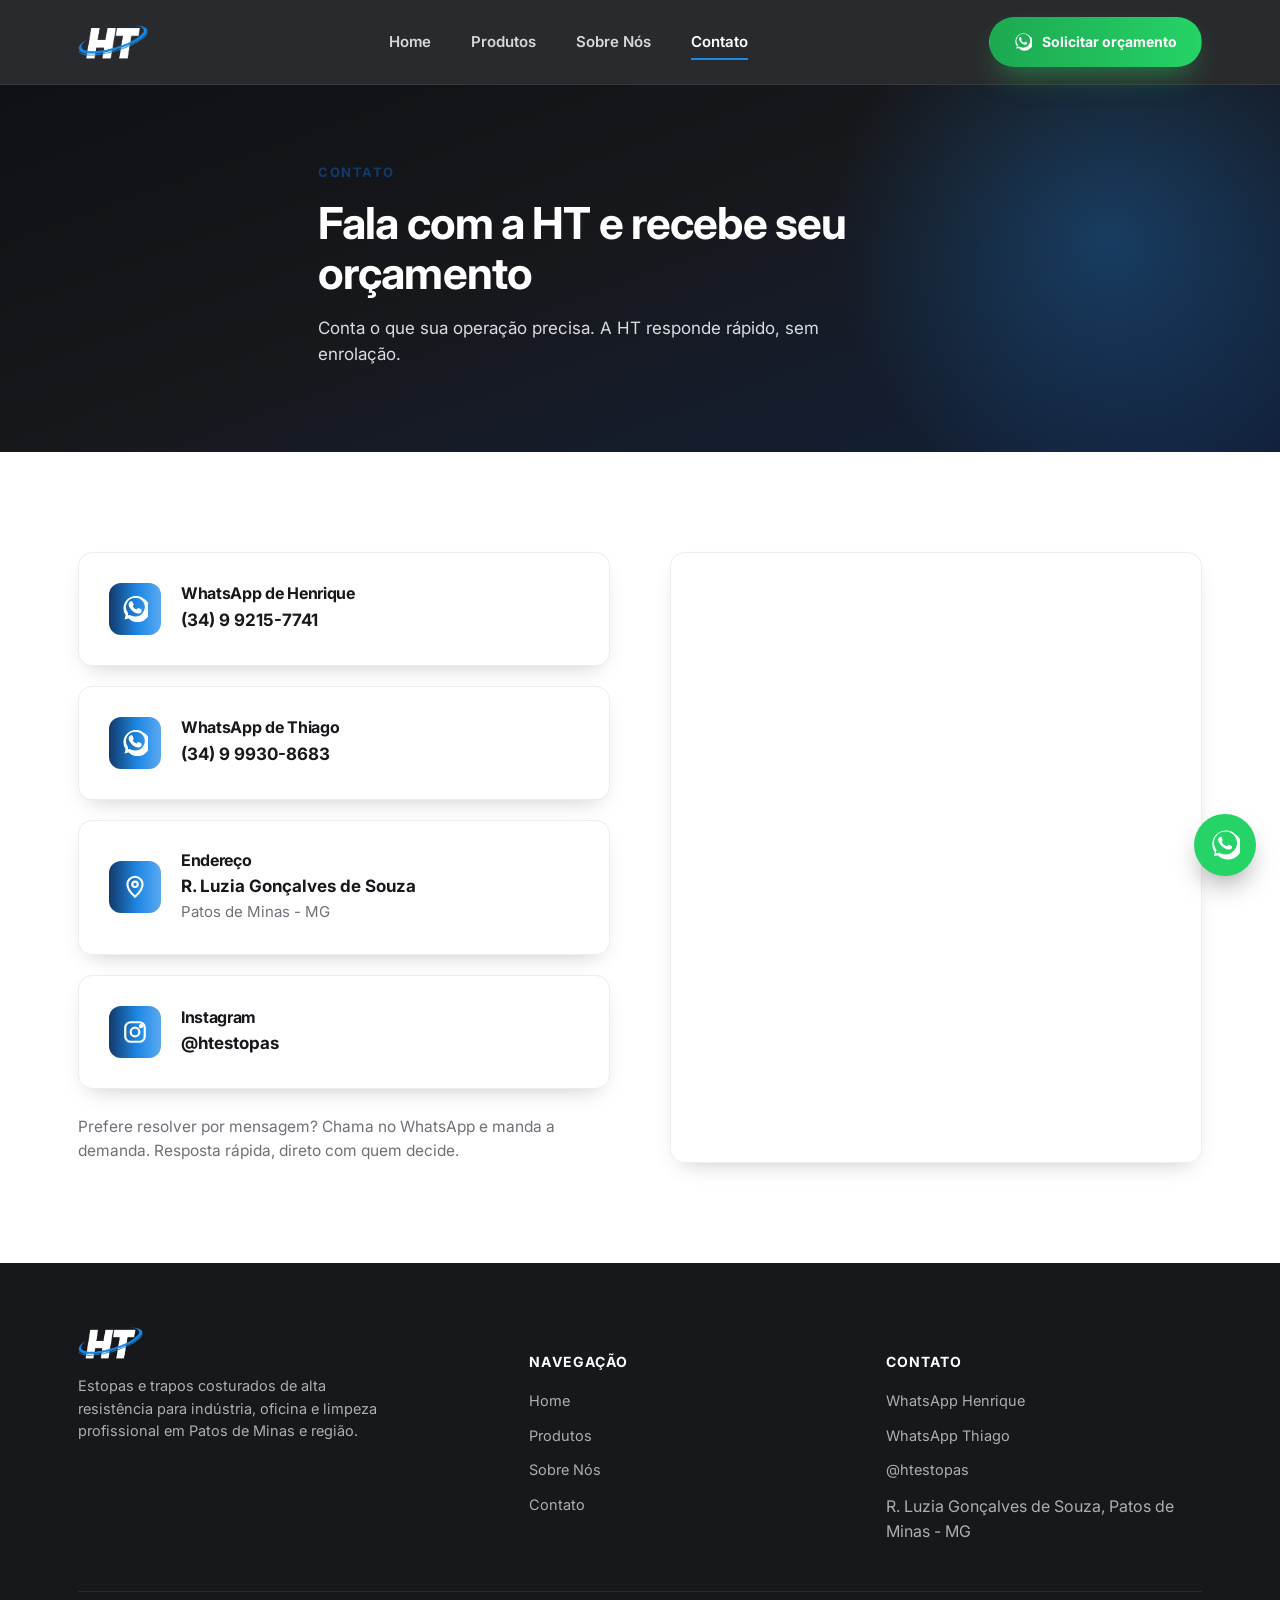
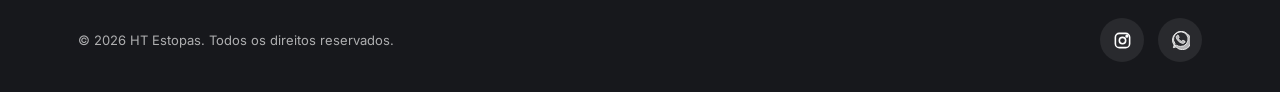
==== commit 0e374314: "Aplica correcoes de UX/acessibilidade/performance - Converte fotos de produto de PNG para JPEG (redu" ====
--- a/contato.html
+++ b/contato.html
@@ -7,6 +7,7 @@
 <meta name="description" content="Fala com a HT e recebe seu orçamento. WhatsApp direto com Thiago e Henrique, endereço em Patos de Minas e Instagram @htestopas.">
 <link rel="icon" type="image/svg+xml" href="assets/img/logo.svg">
 <link rel="preconnect" href="https://fonts.googleapis.com">
+<link rel="preconnect" href="https://fonts.gstatic.com" crossorigin>
 <link href="https://fonts.googleapis.com/css2?family=Inter:wght@400;500;600;700;800;900&display=swap" rel="stylesheet">
 <link rel="stylesheet" href="assets/css/style.css">
 </head>
--- a/assets/css/style.css
+++ b/assets/css/style.css
@@ -59,7 +59,7 @@
   font-weight: 700;
   letter-spacing: .12em;
   text-transform: uppercase;
-  color: var(--azul-ht);
+  color: var(--azul-profundo);
 }
 /* ===== Buttons ===== */
 .btn {
@@ -142,9 +142,9 @@
   border: none;
   color: #fff;
   cursor: pointer;
-  padding: 6px;
-}
-.nav-toggle svg { width: 28px; height: 28px; }
+  padding: 10px;
+}
+.nav-toggle svg { width: 24px; height: 24px; }
 
 .nav-mobile {
   display: none;
@@ -637,12 +637,12 @@
 }
 .footer-social { display:flex; gap: 14px; }
 .footer-social a {
-  width: 36px; height: 36px; border-radius: 50%;
+  width: 44px; height: 44px; border-radius: 50%;
   background: rgba(255,255,255,.08);
   display:flex; align-items:center; justify-content:center;
 }
 .footer-social a:hover { background: var(--azul-ht); }
-.footer-social svg { width: 17px; height: 17px; stroke: #fff; }
+.footer-social svg { width: 19px; height: 19px; stroke: #fff; }
 
 /* Breadcrumb / page hero (inner pages) */
 .page-hero {
@@ -693,7 +693,7 @@
 @media (max-width: 560px) {
   section { padding: 70px 0; }
   .hero { padding: 90px 0 100px; min-height: 560px; }
-  .hero-bg { width: 100%; opacity: .3; -webkit-mask-image: linear-gradient(180deg, transparent 0%, #000 45%); mask-image: linear-gradient(180deg, transparent 0%, #000 45%); }
+  .hero-bg { width: 100%; opacity: .3; object-position: 78% center; -webkit-mask-image: linear-gradient(180deg, transparent 0%, #000 45%); mask-image: linear-gradient(180deg, transparent 0%, #000 45%); }
   .hero .inner { max-width: 100%; }
   .btn { padding: 14px 22px; font-size: 14px; }
   .product-gallery { grid-template-columns: repeat(2, 1fr); }
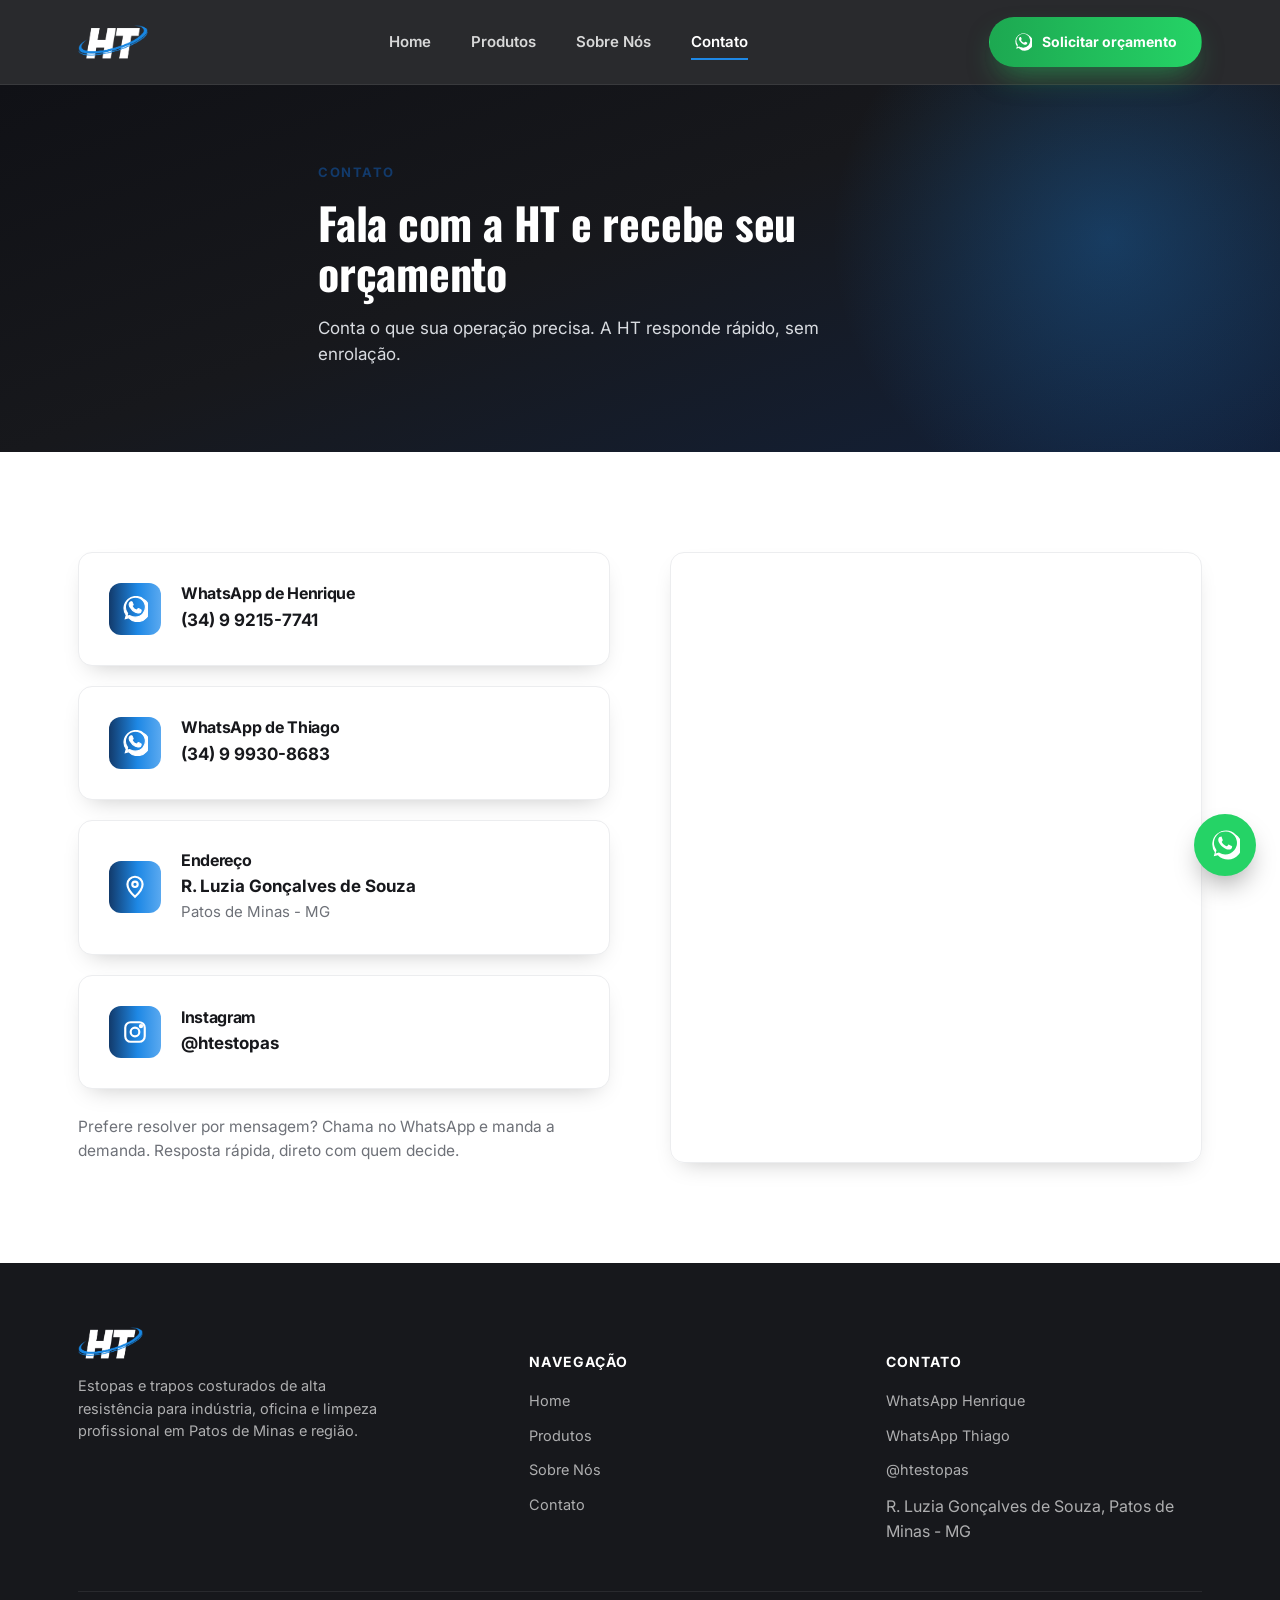
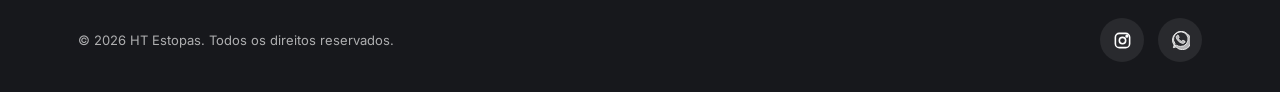
==== commit 8edcff4f: "Melhorias de design: hierarquia de cor, tipografia e icones - Novo botao btn-brand (azul da marca) p" ====
--- a/contato.html
+++ b/contato.html
@@ -8,7 +8,7 @@
 <link rel="icon" type="image/svg+xml" href="assets/img/logo.svg">
 <link rel="preconnect" href="https://fonts.googleapis.com">
 <link rel="preconnect" href="https://fonts.gstatic.com" crossorigin>
-<link href="https://fonts.googleapis.com/css2?family=Inter:wght@400;500;600;700;800;900&display=swap" rel="stylesheet">
+<link href="https://fonts.googleapis.com/css2?family=Inter:wght@400;500;600;700;800;900&family=Oswald:wght@500;600;700&display=swap" rel="stylesheet">
 <link rel="stylesheet" href="assets/css/style.css">
 </head>
 <body>
--- a/assets/css/style.css
+++ b/assets/css/style.css
@@ -14,6 +14,7 @@
   --gradient-dark: linear-gradient(160deg, #101116 0%, #17181C 45%, #12213b 100%);
 
   --font: "Inter", "Segoe UI", Arial, Helvetica, sans-serif;
+  --font-heading: "Oswald", "Inter", "Segoe UI", Arial, Helvetica, sans-serif;
 
   --container: 1180px;
   --radius: 14px;
@@ -43,6 +44,7 @@
 a { color: inherit; text-decoration: none; }
 ul { list-style: none; margin: 0; padding: 0; }
 h1, h2, h3, h4 { margin: 0; line-height: 1.15; letter-spacing: -0.02em; }
+h1, h2 { font-family: var(--font-heading); letter-spacing: -0.005em; }
 p { margin: 0; }
 
 .container {
@@ -92,6 +94,12 @@
   color: #fff;
 }
 .btn-dark:hover { transform: translateY(-2px); background: #000; }
+.btn-brand {
+  background: var(--gradient-swoosh);
+  color: #fff;
+  box-shadow: 0 14px 30px -10px rgba(30,136,229,.45);
+}
+.btn-brand:hover { transform: translateY(-2px); box-shadow: 0 18px 36px -10px rgba(30,136,229,.55); }
 .btn svg { width: 18px; height: 18px; flex: none; }
 
 /* ===== Header ===== */
@@ -359,8 +367,8 @@
 .segmento-chip {
   display: flex;
   align-items: center;
-  gap: 10px;
-  padding: 14px 22px;
+  gap: 12px;
+  padding: 10px 20px 10px 12px;
   border-radius: 999px;
   background: var(--branco);
   border: 1px solid #E4E6EA;
@@ -368,11 +376,14 @@
   font-size: 15px;
   box-shadow: var(--shadow-sm);
 }
-.segmento-chip .dot { flex: none; }
-.segmento-chip .dot {
-  width: 8px; height: 8px; border-radius: 50%;
+.chip-icon {
+  flex: none;
+  width: 28px; height: 28px;
+  border-radius: 8px;
   background: var(--gradient-swoosh);
-}
+  display: flex; align-items: center; justify-content: center;
+}
+.chip-icon svg { width: 16px; height: 16px; stroke: #fff; }
 
 .section-divider {
   display: block;
@@ -541,7 +552,21 @@
 }
 .people-card h4 { font-size: 18px; margin-bottom: 4px; }
 .people-card p { color: var(--chumbo); font-size: 14.5px; }
-.people-card a { color: var(--azul-ht); font-weight: 700; font-size: 14.5px; }
+.people-card-cta {
+  display: inline-flex;
+  align-items: center;
+  gap: 8px;
+  padding: 10px 18px;
+  border-radius: 999px;
+  background: linear-gradient(90deg, #1DA851 0%, #25D366 100%);
+  color: #fff;
+  font-weight: 700;
+  font-size: 14.5px;
+  box-shadow: 0 10px 22px -10px rgba(37,211,102,.55);
+  transition: transform .2s ease, box-shadow .2s ease;
+}
+.people-card-cta:hover { transform: translateY(-2px); box-shadow: 0 14px 26px -10px rgba(37,211,102,.65); }
+.people-card-cta svg { width: 16px; height: 16px; flex: none; }
 
 .values-strip {
   display: grid;
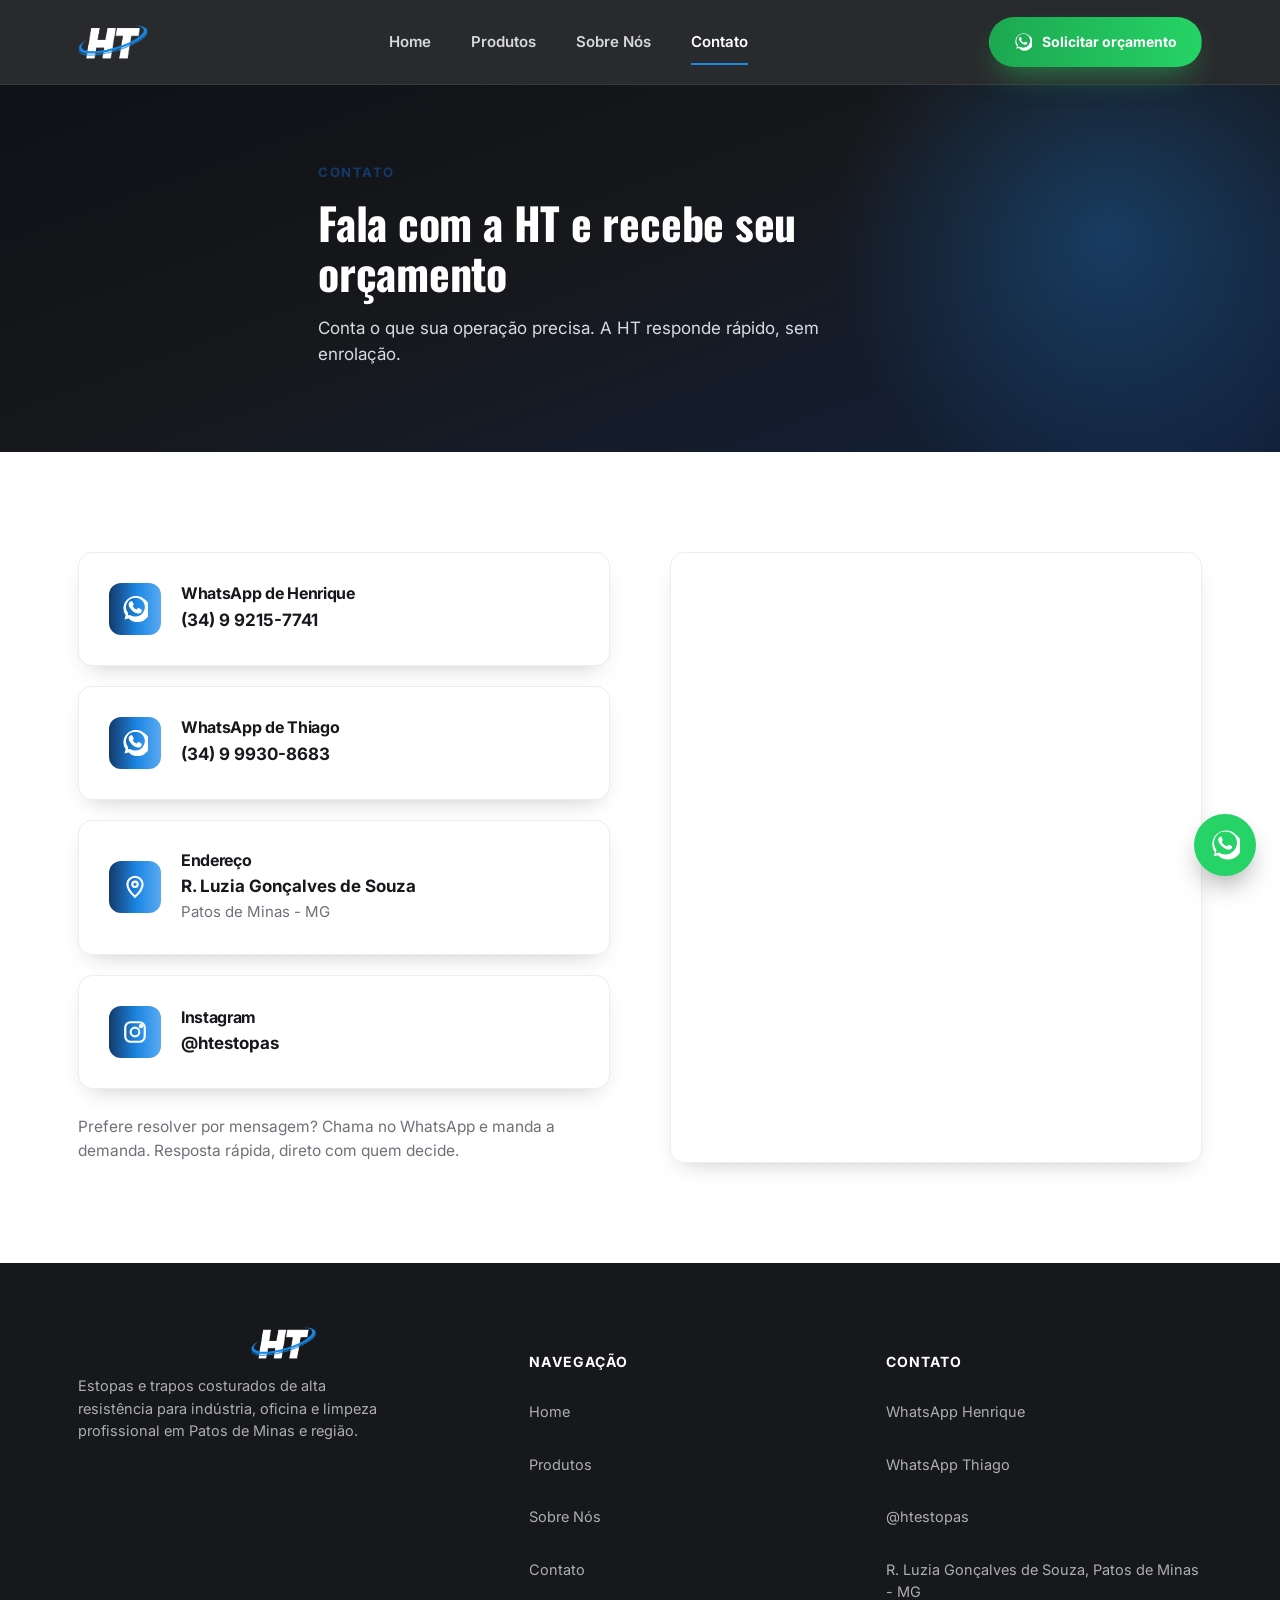
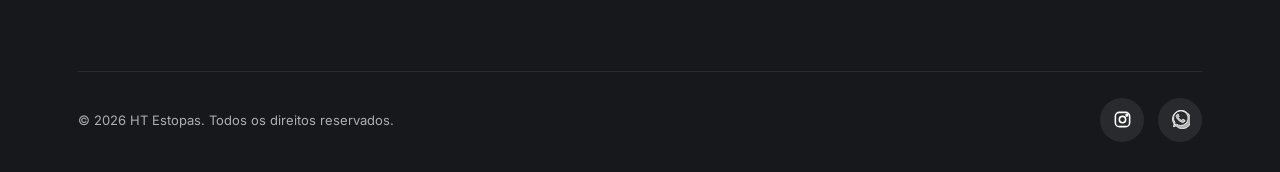
==== commit b717636e: "Aplica pacote de melhorias UX/acessibilidade/performance (ui-ux-pro-max) Alta prioridade: - Aumenta " ====
--- a/contato.html
+++ b/contato.html
@@ -8,14 +8,15 @@
 <link rel="icon" type="image/svg+xml" href="assets/img/logo.svg">
 <link rel="preconnect" href="https://fonts.googleapis.com">
 <link rel="preconnect" href="https://fonts.gstatic.com" crossorigin>
-<link href="https://fonts.googleapis.com/css2?family=Inter:wght@400;500;600;700;800;900&family=Oswald:wght@500;600;700&display=swap" rel="stylesheet">
+<link href="https://fonts.googleapis.com/css2?family=Inter:wght@400;600;700;800&family=Oswald:wght@700&display=swap" rel="stylesheet">
 <link rel="stylesheet" href="assets/css/style.css">
 </head>
 <body>
+<a href="#conteudo" class="skip-link">Pular para o conteúdo</a>
 
 <header class="site-header">
   <div class="container inner">
-    <a href="index.html" class="brand"><img src="assets/img/logo-light.svg" alt="HT Estopas"></a>
+    <a href="index.html" class="brand" aria-label="HT Estopas – página inicial"><img src="assets/img/logo-light.svg" alt="HT Estopas" width="500" height="244" decoding="async"></a>
     <nav class="nav-desktop">
       <a href="index.html">Home</a>
       <a href="produtos.html">Produtos</a>
@@ -41,6 +42,7 @@
   </nav>
 </header>
 
+<main id="conteudo" tabindex="-1">
 <section class="page-hero">
   <div class="container inner">
     <span class="eyebrow">Contato</span>
@@ -94,12 +96,13 @@
     </div>
   </div>
 </section>
+</main>
 
 <footer class="site-footer">
   <div class="container">
     <div class="footer-top">
       <div class="footer-brand">
-        <img src="assets/img/logo-light.svg" alt="HT Estopas">
+        <img src="assets/img/logo-light.svg" alt="HT Estopas" width="500" height="244" loading="lazy" decoding="async">
         <p>Estopas e trapos costurados de alta resistência para indústria, oficina e limpeza profissional em Patos de Minas e região.</p>
       </div>
       <div class="footer-col">
@@ -114,7 +117,7 @@
         <a href="https://wa.me/5534992157741" target="_blank" rel="noopener">WhatsApp Henrique</a>
         <a href="https://wa.me/5534999308683" target="_blank" rel="noopener">WhatsApp Thiago</a>
         <a href="https://instagram.com/htestopas" target="_blank" rel="noopener">@htestopas</a>
-        <span>R. Luzia Gonçalves de Souza, Patos de Minas - MG</span>
+        <a href="https://www.google.com/maps/search/?api=1&query=R.+Luzia+Gon%C3%A7alves+de+Souza%2C+Patos+de+Minas+-+MG" target="_blank" rel="noopener">R. Luzia Gonçalves de Souza, Patos de Minas - MG</a>
       </div>
     </div>
     <div class="footer-bottom">
--- a/assets/css/style.css
+++ b/assets/css/style.css
@@ -30,7 +30,7 @@
 .attr-row > *, .product-line > *, .product-gallery, .product-gallery > * {
   min-width: 0;
 }
-html { scroll-behavior: smooth; }
+html { scroll-behavior: smooth; overflow-x: clip; }
 body {
   margin: 0;
   font-family: var(--font);
@@ -38,13 +38,33 @@
   background: var(--branco);
   -webkit-font-smoothing: antialiased;
   line-height: 1.55;
-  overflow-x: hidden;
+  overflow-x: clip;
 }
 img { max-width: 100%; display: block; }
 a { color: inherit; text-decoration: none; }
 ul { list-style: none; margin: 0; padding: 0; }
 h1, h2, h3, h4 { margin: 0; line-height: 1.15; letter-spacing: -0.02em; }
 h1, h2 { font-family: var(--font-heading); letter-spacing: -0.005em; }
+
+.skip-link {
+  position: absolute;
+  top: 0;
+  left: 0;
+  transform: translateY(-120%);
+  z-index: 1000;
+  background: var(--azul-ht);
+  color: #fff;
+  font-weight: 700;
+  font-size: 15px;
+  padding: 14px 22px;
+  border-radius: 0 0 10px 0;
+  transition: transform .2s ease;
+}
+.skip-link:focus {
+  transform: translateY(0);
+  outline: 3px solid #fff;
+  outline-offset: -3px;
+}
 p { margin: 0; }
 
 .container {
@@ -127,7 +147,10 @@
   font-weight: 600;
   font-size: 15px;
   position: relative;
-  padding: 6px 0;
+  padding: 11px 0;
+  display: inline-flex;
+  align-items: center;
+  min-height: 44px;
 }
 .nav-desktop a::after {
   content: "";
@@ -351,11 +374,114 @@
 .feature-card h3 { font-size: 18px; margin-bottom: 8px; }
 .feature-card p { font-size: 15px; color: var(--chumbo); }
 
+/* Mini cards de produtos (home) */
+.mini-product-card {
+  background: var(--branco);
+  border: 1px solid #ECEDEF;
+  border-radius: var(--radius);
+  overflow: hidden;
+  box-shadow: var(--shadow-sm);
+  transition: transform .25s ease, box-shadow .25s ease;
+  display: flex;
+  flex-direction: column;
+}
+.mini-product-card:hover { transform: translateY(-6px); box-shadow: var(--shadow-lg); }
+.mini-product-card img {
+  width: 100%;
+  aspect-ratio: 4/3;
+  object-fit: cover;
+}
+.mini-product-card .mini-product-body { padding: 22px 22px 26px; display: flex; flex-direction: column; flex: 1; }
+.mini-product-card h3 { font-size: 19px; margin-bottom: 8px; }
+.mini-product-card p { font-size: 15px; color: var(--chumbo); margin-bottom: 20px; flex: 1; }
+
+/* Prova social placeholder (home) */
+.placeholder-badge {
+  display: inline-block;
+  font-size: 11px;
+  font-weight: 800;
+  letter-spacing: .06em;
+  text-transform: uppercase;
+  color: var(--azul-profundo);
+  background: #F0F4FA;
+  border: 1px dashed var(--azul-claro);
+  border-radius: 999px;
+  padding: 4px 12px;
+  margin-bottom: 14px;
+}
+.placeholder-card {
+  background: var(--branco);
+  border: 1px dashed #C8CDD6;
+  border-radius: var(--radius);
+  padding: 26px 24px;
+  display: flex;
+  flex-direction: column;
+  gap: 10px;
+}
+.placeholder-card .placeholder-logo {
+  width: 48px; height: 48px;
+  border-radius: 10px;
+  background: #F0F4FA;
+  display: flex; align-items: center; justify-content: center;
+  color: var(--azul-claro);
+  flex: none;
+}
+.placeholder-card .placeholder-logo svg { width: 24px; height: 24px; }
+.placeholder-card p { font-size: 14.5px; color: var(--chumbo); line-height: 1.6; }
+.placeholder-card strong { font-size: 14.5px; }
+
 .section-dark .feature-card {
   background: var(--grafite-2);
   border-color: rgba(255,255,255,.08);
 }
 .section-dark .feature-card p { color: rgba(255,255,255,.65); }
+
+/* Prova social / avaliações */
+.reviews-badge {
+  display: flex;
+  align-items: center;
+  justify-content: center;
+  gap: 10px;
+  width: fit-content;
+  margin: 22px auto 0;
+  padding: 10px 20px;
+  border-radius: 999px;
+  background: #F0F4FA;
+  color: var(--azul-profundo);
+  font-weight: 600;
+  font-size: 14px;
+}
+.review-stars { display: flex; gap: 2px; flex: none; }
+.review-stars svg { width: 14px; height: 14px; fill: #FBBF24; }
+.reviews-grid {
+  display: grid;
+  grid-template-columns: repeat(4, 1fr);
+  gap: 20px;
+  margin-top: 40px;
+}
+.review-card {
+  background: var(--branco);
+  border: 1px solid #ECEDEF;
+  border-radius: var(--radius);
+  padding: 26px 24px;
+  box-shadow: var(--shadow-sm);
+  display: flex;
+  flex-direction: column;
+  gap: 14px;
+}
+.review-head { display: flex; align-items: center; gap: 12px; }
+.review-avatar {
+  width: 44px; height: 44px;
+  border-radius: 50%;
+  display: flex; align-items: center; justify-content: center;
+  color: #fff;
+  font-weight: 700;
+  font-size: 14px;
+  flex: none;
+}
+.review-head h4 { font-size: 15.5px; }
+.review-source { font-size: 12.5px; color: var(--chumbo); }
+.review-card p { font-size: 14.5px; color: var(--chumbo); line-height: 1.6; }
 
 /* Segmentos */
 .segmentos-list {
@@ -414,6 +540,9 @@
   gap: 28px;
   animation: marquee-scroll 28s linear infinite;
 }
+.marquee-group { display: flex; align-items: center; gap: 28px; flex: none; }
+.marquee-wrap:hover .marquee-track,
+.marquee-track:focus-within { animation-play-state: paused; }
 .marquee-item {
   font-weight: 800;
   text-transform: uppercase;
@@ -622,8 +751,8 @@
 /* Floating WhatsApp */
 .wa-float {
   position: fixed;
-  right: 24px;
-  bottom: 24px;
+  right: max(24px, env(safe-area-inset-right, 0px));
+  bottom: calc(24px + env(safe-area-inset-bottom, 0px));
   z-index: 200;
   width: 62px; height: 62px;
   border-radius: 50%;
@@ -654,7 +783,14 @@
   color: #fff; font-size: 14px; text-transform: uppercase;
   letter-spacing: .08em; margin-bottom: 18px;
 }
-.footer-col a, .footer-col li { display:block; font-size: 14.5px; margin-bottom: 12px; }
+.footer-col a, .footer-col li {
+  display: flex;
+  align-items: center;
+  min-height: 44px;
+  padding: 11px 0;
+  margin-bottom: 8px;
+  font-size: 14.5px;
+}
 .footer-col a:hover { color: #fff; }
 .footer-bottom {
   display:flex; justify-content: space-between; align-items:center;
@@ -703,6 +839,7 @@
   .problem-copy { max-width: 100%; }
   .grid-4 { grid-template-columns: repeat(2, 1fr); }
   .grid-3 { grid-template-columns: 1fr; }
+  .reviews-grid { grid-template-columns: repeat(2, 1fr); }
   .segmentos-list { grid-template-columns: repeat(auto-fill, minmax(220px, 1fr)); }
   .product-line, .product-line.reverse { grid-template-columns: 1fr; }
   .product-line.reverse .product-gallery,
@@ -719,11 +856,27 @@
   section { padding: 70px 0; }
   .hero { padding: 90px 0 100px; min-height: 560px; }
   .hero-bg { width: 100%; opacity: .3; object-position: 78% center; -webkit-mask-image: linear-gradient(180deg, transparent 0%, #000 45%); mask-image: linear-gradient(180deg, transparent 0%, #000 45%); }
+  .hero::after {
+    content: "";
+    position: absolute;
+    inset: 0;
+    background: linear-gradient(180deg, rgba(16,17,22,.55) 0%, rgba(16,17,22,.72) 45%, rgba(16,17,22,.9) 100%);
+    z-index: 1;
+    pointer-events: none;
+  }
   .hero .inner { max-width: 100%; }
   .btn { padding: 14px 22px; font-size: 14px; }
   .product-gallery { grid-template-columns: repeat(2, 1fr); }
   .segmentos-list { grid-template-columns: 1fr; }
+  .reviews-grid { grid-template-columns: 1fr; }
   .stat-num { font-size: 21px; }
   .stat-row { gap: 26px; margin-top: 40px; padding-top: 32px; }
-  .problem-image-small { max-width: 220px; }
-}
+  .problem-image-small { max-width: 380px; width: 100%; display: block; margin: 0 auto; }
+  .wa-float {
+    width: 52px; height: 52px;
+    right: max(16px, env(safe-area-inset-right, 0px));
+    bottom: calc(16px + env(safe-area-inset-bottom, 0px));
+  }
+  .wa-float svg { width: 26px; height: 26px; }
+  .site-footer { padding-bottom: calc(88px + env(safe-area-inset-bottom, 0px)); }
+}
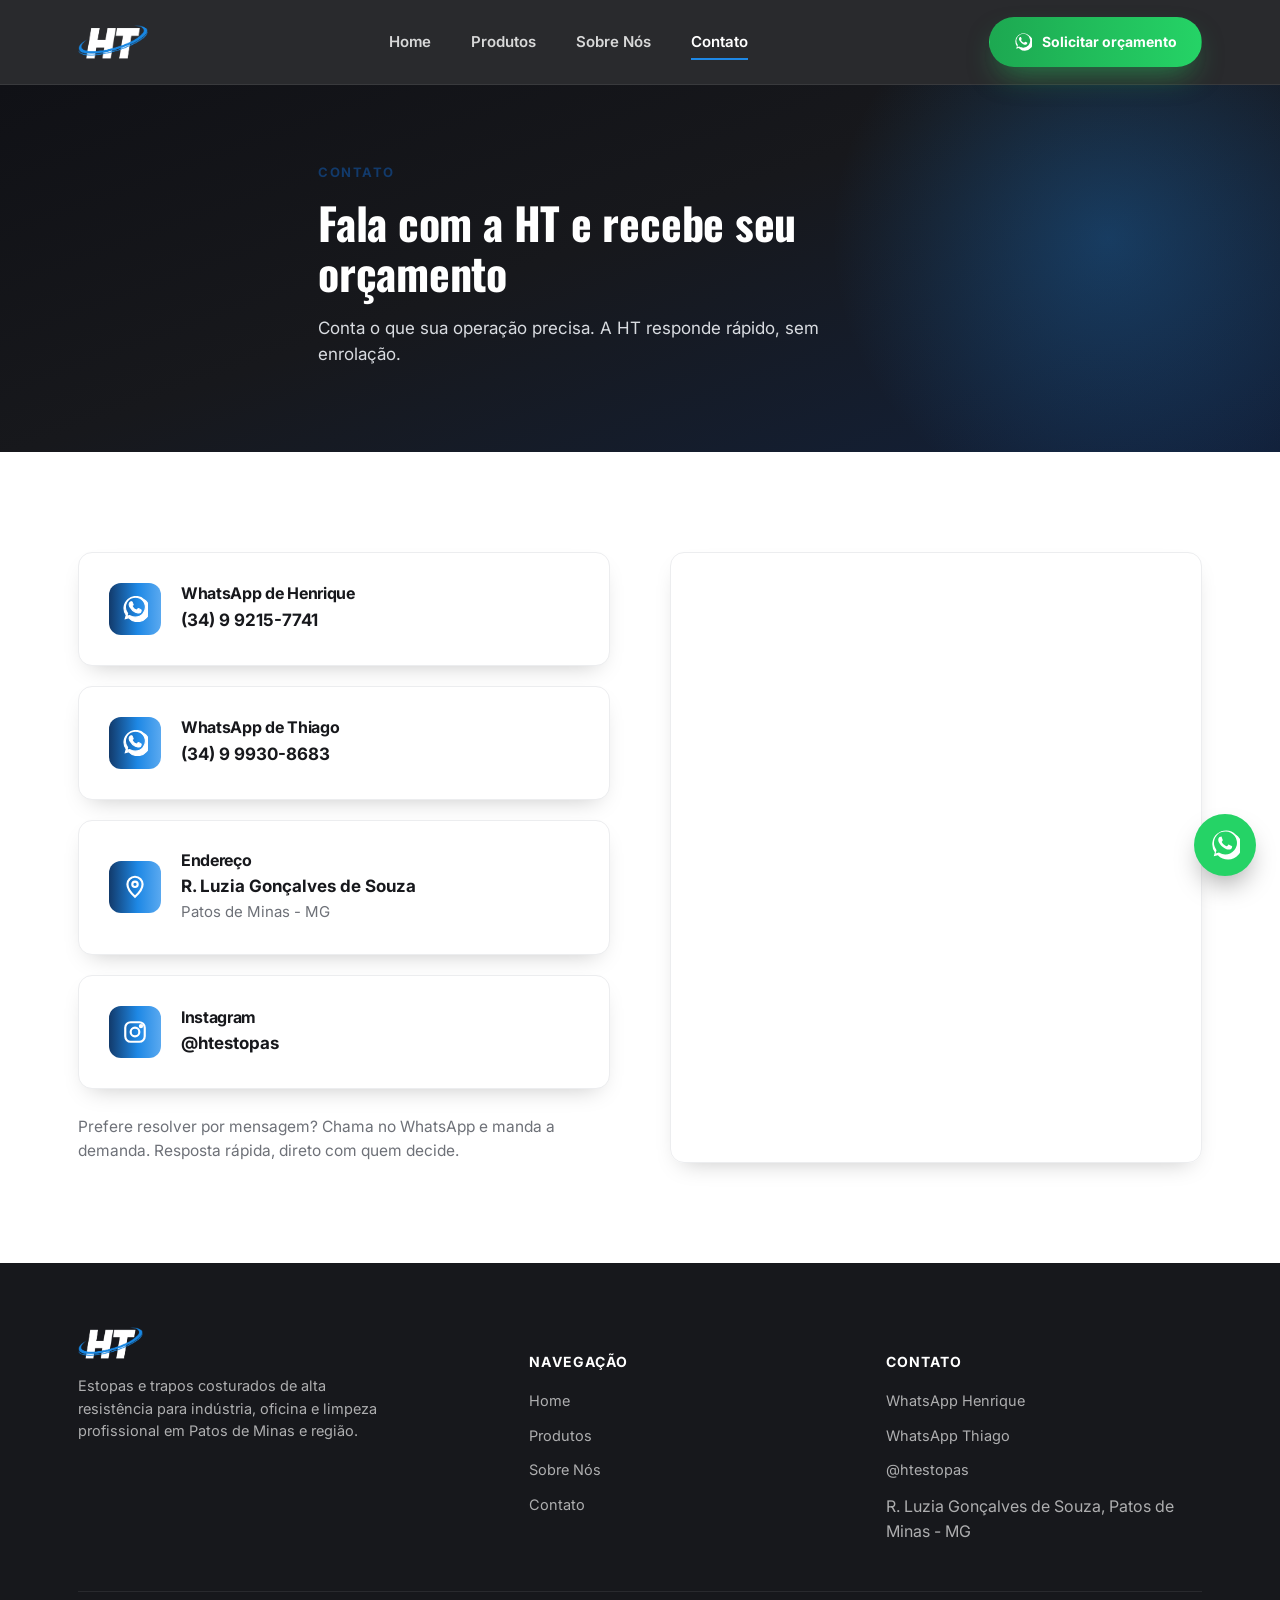
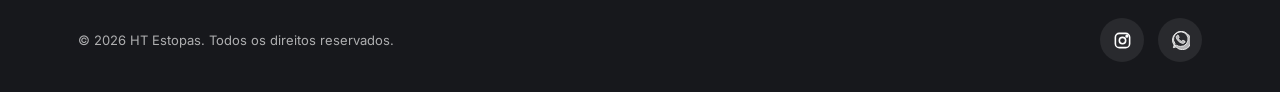
==== commit ad01bd2f: "Revert "Aplica pacote de melhorias UX/acessibilidade/performance (ui-ux-pro-max)" This reverts commi" ====
--- a/contato.html
+++ b/contato.html
@@ -8,15 +8,14 @@
 <link rel="icon" type="image/svg+xml" href="assets/img/logo.svg">
 <link rel="preconnect" href="https://fonts.googleapis.com">
 <link rel="preconnect" href="https://fonts.gstatic.com" crossorigin>
-<link href="https://fonts.googleapis.com/css2?family=Inter:wght@400;600;700;800&family=Oswald:wght@700&display=swap" rel="stylesheet">
+<link href="https://fonts.googleapis.com/css2?family=Inter:wght@400;500;600;700;800;900&family=Oswald:wght@500;600;700&display=swap" rel="stylesheet">
 <link rel="stylesheet" href="assets/css/style.css">
 </head>
 <body>
-<a href="#conteudo" class="skip-link">Pular para o conteúdo</a>
 
 <header class="site-header">
   <div class="container inner">
-    <a href="index.html" class="brand" aria-label="HT Estopas – página inicial"><img src="assets/img/logo-light.svg" alt="HT Estopas" width="500" height="244" decoding="async"></a>
+    <a href="index.html" class="brand"><img src="assets/img/logo-light.svg" alt="HT Estopas"></a>
     <nav class="nav-desktop">
       <a href="index.html">Home</a>
       <a href="produtos.html">Produtos</a>
@@ -42,7 +41,6 @@
   </nav>
 </header>
 
-<main id="conteudo" tabindex="-1">
 <section class="page-hero">
   <div class="container inner">
     <span class="eyebrow">Contato</span>
@@ -96,13 +94,12 @@
     </div>
   </div>
 </section>
-</main>
 
 <footer class="site-footer">
   <div class="container">
     <div class="footer-top">
       <div class="footer-brand">
-        <img src="assets/img/logo-light.svg" alt="HT Estopas" width="500" height="244" loading="lazy" decoding="async">
+        <img src="assets/img/logo-light.svg" alt="HT Estopas">
         <p>Estopas e trapos costurados de alta resistência para indústria, oficina e limpeza profissional em Patos de Minas e região.</p>
       </div>
       <div class="footer-col">
@@ -117,7 +114,7 @@
         <a href="https://wa.me/5534992157741" target="_blank" rel="noopener">WhatsApp Henrique</a>
         <a href="https://wa.me/5534999308683" target="_blank" rel="noopener">WhatsApp Thiago</a>
         <a href="https://instagram.com/htestopas" target="_blank" rel="noopener">@htestopas</a>
-        <a href="https://www.google.com/maps/search/?api=1&query=R.+Luzia+Gon%C3%A7alves+de+Souza%2C+Patos+de+Minas+-+MG" target="_blank" rel="noopener">R. Luzia Gonçalves de Souza, Patos de Minas - MG</a>
+        <span>R. Luzia Gonçalves de Souza, Patos de Minas - MG</span>
       </div>
     </div>
     <div class="footer-bottom">
--- a/assets/css/style.css
+++ b/assets/css/style.css
@@ -30,7 +30,7 @@
 .attr-row > *, .product-line > *, .product-gallery, .product-gallery > * {
   min-width: 0;
 }
-html { scroll-behavior: smooth; overflow-x: clip; }
+html { scroll-behavior: smooth; }
 body {
   margin: 0;
   font-family: var(--font);
@@ -38,33 +38,13 @@
   background: var(--branco);
   -webkit-font-smoothing: antialiased;
   line-height: 1.55;
-  overflow-x: clip;
+  overflow-x: hidden;
 }
 img { max-width: 100%; display: block; }
 a { color: inherit; text-decoration: none; }
 ul { list-style: none; margin: 0; padding: 0; }
 h1, h2, h3, h4 { margin: 0; line-height: 1.15; letter-spacing: -0.02em; }
 h1, h2 { font-family: var(--font-heading); letter-spacing: -0.005em; }
-
-.skip-link {
-  position: absolute;
-  top: 0;
-  left: 0;
-  transform: translateY(-120%);
-  z-index: 1000;
-  background: var(--azul-ht);
-  color: #fff;
-  font-weight: 700;
-  font-size: 15px;
-  padding: 14px 22px;
-  border-radius: 0 0 10px 0;
-  transition: transform .2s ease;
-}
-.skip-link:focus {
-  transform: translateY(0);
-  outline: 3px solid #fff;
-  outline-offset: -3px;
-}
 p { margin: 0; }
 
 .container {
@@ -147,10 +127,7 @@
   font-weight: 600;
   font-size: 15px;
   position: relative;
-  padding: 11px 0;
-  display: inline-flex;
-  align-items: center;
-  min-height: 44px;
+  padding: 6px 0;
 }
 .nav-desktop a::after {
   content: "";
@@ -374,62 +351,6 @@
 .feature-card h3 { font-size: 18px; margin-bottom: 8px; }
 .feature-card p { font-size: 15px; color: var(--chumbo); }
 
-/* Mini cards de produtos (home) */
-.mini-product-card {
-  background: var(--branco);
-  border: 1px solid #ECEDEF;
-  border-radius: var(--radius);
-  overflow: hidden;
-  box-shadow: var(--shadow-sm);
-  transition: transform .25s ease, box-shadow .25s ease;
-  display: flex;
-  flex-direction: column;
-}
-.mini-product-card:hover { transform: translateY(-6px); box-shadow: var(--shadow-lg); }
-.mini-product-card img {
-  width: 100%;
-  aspect-ratio: 4/3;
-  object-fit: cover;
-}
-.mini-product-card .mini-product-body { padding: 22px 22px 26px; display: flex; flex-direction: column; flex: 1; }
-.mini-product-card h3 { font-size: 19px; margin-bottom: 8px; }
-.mini-product-card p { font-size: 15px; color: var(--chumbo); margin-bottom: 20px; flex: 1; }
-
-/* Prova social placeholder (home) */
-.placeholder-badge {
-  display: inline-block;
-  font-size: 11px;
-  font-weight: 800;
-  letter-spacing: .06em;
-  text-transform: uppercase;
-  color: var(--azul-profundo);
-  background: #F0F4FA;
-  border: 1px dashed var(--azul-claro);
-  border-radius: 999px;
-  padding: 4px 12px;
-  margin-bottom: 14px;
-}
-.placeholder-card {
-  background: var(--branco);
-  border: 1px dashed #C8CDD6;
-  border-radius: var(--radius);
-  padding: 26px 24px;
-  display: flex;
-  flex-direction: column;
-  gap: 10px;
-}
-.placeholder-card .placeholder-logo {
-  width: 48px; height: 48px;
-  border-radius: 10px;
-  background: #F0F4FA;
-  display: flex; align-items: center; justify-content: center;
-  color: var(--azul-claro);
-  flex: none;
-}
-.placeholder-card .placeholder-logo svg { width: 24px; height: 24px; }
-.placeholder-card p { font-size: 14.5px; color: var(--chumbo); line-height: 1.6; }
-.placeholder-card strong { font-size: 14.5px; }
-
 .section-dark .feature-card {
   background: var(--grafite-2);
   border-color: rgba(255,255,255,.08);
@@ -540,9 +461,6 @@
   gap: 28px;
   animation: marquee-scroll 28s linear infinite;
 }
-.marquee-group { display: flex; align-items: center; gap: 28px; flex: none; }
-.marquee-wrap:hover .marquee-track,
-.marquee-track:focus-within { animation-play-state: paused; }
 .marquee-item {
   font-weight: 800;
   text-transform: uppercase;
@@ -751,8 +669,8 @@
 /* Floating WhatsApp */
 .wa-float {
   position: fixed;
-  right: max(24px, env(safe-area-inset-right, 0px));
-  bottom: calc(24px + env(safe-area-inset-bottom, 0px));
+  right: 24px;
+  bottom: 24px;
   z-index: 200;
   width: 62px; height: 62px;
   border-radius: 50%;
@@ -783,14 +701,7 @@
   color: #fff; font-size: 14px; text-transform: uppercase;
   letter-spacing: .08em; margin-bottom: 18px;
 }
-.footer-col a, .footer-col li {
-  display: flex;
-  align-items: center;
-  min-height: 44px;
-  padding: 11px 0;
-  margin-bottom: 8px;
-  font-size: 14.5px;
-}
+.footer-col a, .footer-col li { display:block; font-size: 14.5px; margin-bottom: 12px; }
 .footer-col a:hover { color: #fff; }
 .footer-bottom {
   display:flex; justify-content: space-between; align-items:center;
@@ -856,14 +767,6 @@
   section { padding: 70px 0; }
   .hero { padding: 90px 0 100px; min-height: 560px; }
   .hero-bg { width: 100%; opacity: .3; object-position: 78% center; -webkit-mask-image: linear-gradient(180deg, transparent 0%, #000 45%); mask-image: linear-gradient(180deg, transparent 0%, #000 45%); }
-  .hero::after {
-    content: "";
-    position: absolute;
-    inset: 0;
-    background: linear-gradient(180deg, rgba(16,17,22,.55) 0%, rgba(16,17,22,.72) 45%, rgba(16,17,22,.9) 100%);
-    z-index: 1;
-    pointer-events: none;
-  }
   .hero .inner { max-width: 100%; }
   .btn { padding: 14px 22px; font-size: 14px; }
   .product-gallery { grid-template-columns: repeat(2, 1fr); }
@@ -872,11 +775,4 @@
   .stat-num { font-size: 21px; }
   .stat-row { gap: 26px; margin-top: 40px; padding-top: 32px; }
   .problem-image-small { max-width: 380px; width: 100%; display: block; margin: 0 auto; }
-  .wa-float {
-    width: 52px; height: 52px;
-    right: max(16px, env(safe-area-inset-right, 0px));
-    bottom: calc(16px + env(safe-area-inset-bottom, 0px));
-  }
-  .wa-float svg { width: 26px; height: 26px; }
-  .site-footer { padding-bottom: calc(88px + env(safe-area-inset-bottom, 0px)); }
-}
+}
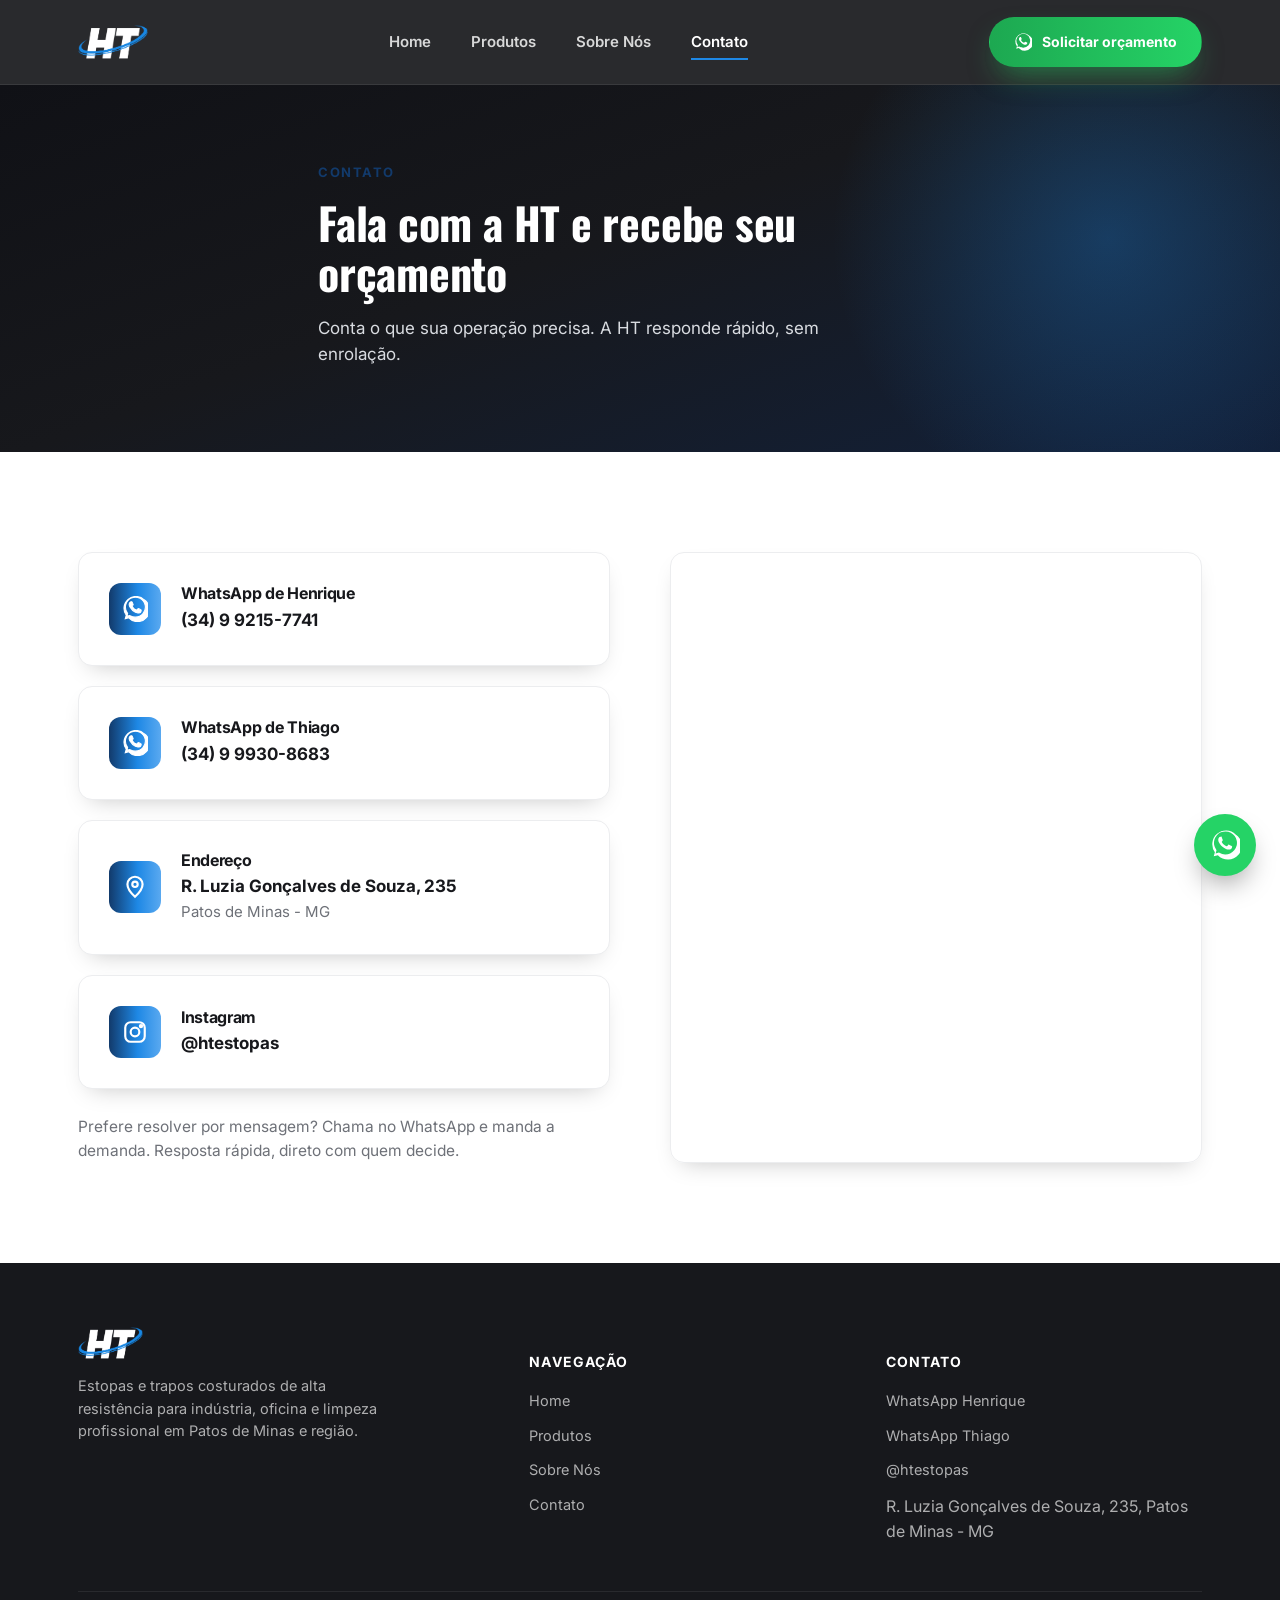
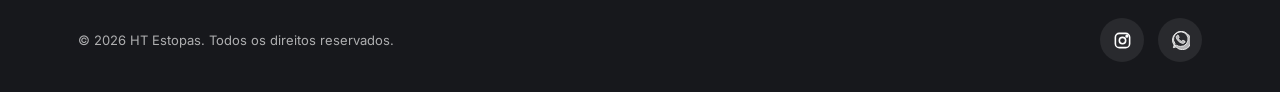
==== commit b6579161: "Atualiza copy da home e adiciona numero no endereco - Home: reescreve secao "O problema" para tom po" ====
--- a/contato.html
+++ b/contato.html
@@ -70,7 +70,7 @@
         <div class="icon"><svg viewBox="0 0 24 24" fill="none" stroke="currentColor" stroke-width="2"><path d="M12 21s-7-6.3-7-11.5A7 7 0 0 1 19 9.5C19 14.7 12 21 12 21Z"/><circle cx="12" cy="9.5" r="2.5"/></svg></div>
         <div>
           <h4>Endereço</h4>
-          <strong>R. Luzia Gonçalves de Souza</strong>
+          <strong>R. Luzia Gonçalves de Souza, 235</strong>
           <span>Patos de Minas - MG</span>
         </div>
       </div>
@@ -87,7 +87,7 @@
 
     <div class="map-wrap">
       <iframe
-        src="https://www.google.com/maps?q=R.+Luzia+Gon%C3%A7alves+de+Souza,+Patos+de+Minas+-+MG&output=embed"
+        src="https://www.google.com/maps?q=R.+Luzia+Gon%C3%A7alves+de+Souza,+235,+Patos+de+Minas+-+MG&output=embed"
         loading="lazy"
         referrerpolicy="no-referrer-when-downgrade"
         title="Localização HT Estopas"></iframe>
@@ -114,7 +114,7 @@
         <a href="https://wa.me/5534992157741" target="_blank" rel="noopener">WhatsApp Henrique</a>
         <a href="https://wa.me/5534999308683" target="_blank" rel="noopener">WhatsApp Thiago</a>
         <a href="https://instagram.com/htestopas" target="_blank" rel="noopener">@htestopas</a>
-        <span>R. Luzia Gonçalves de Souza, Patos de Minas - MG</span>
+        <span>R. Luzia Gonçalves de Souza, 235, Patos de Minas - MG</span>
       </div>
     </div>
     <div class="footer-bottom">
